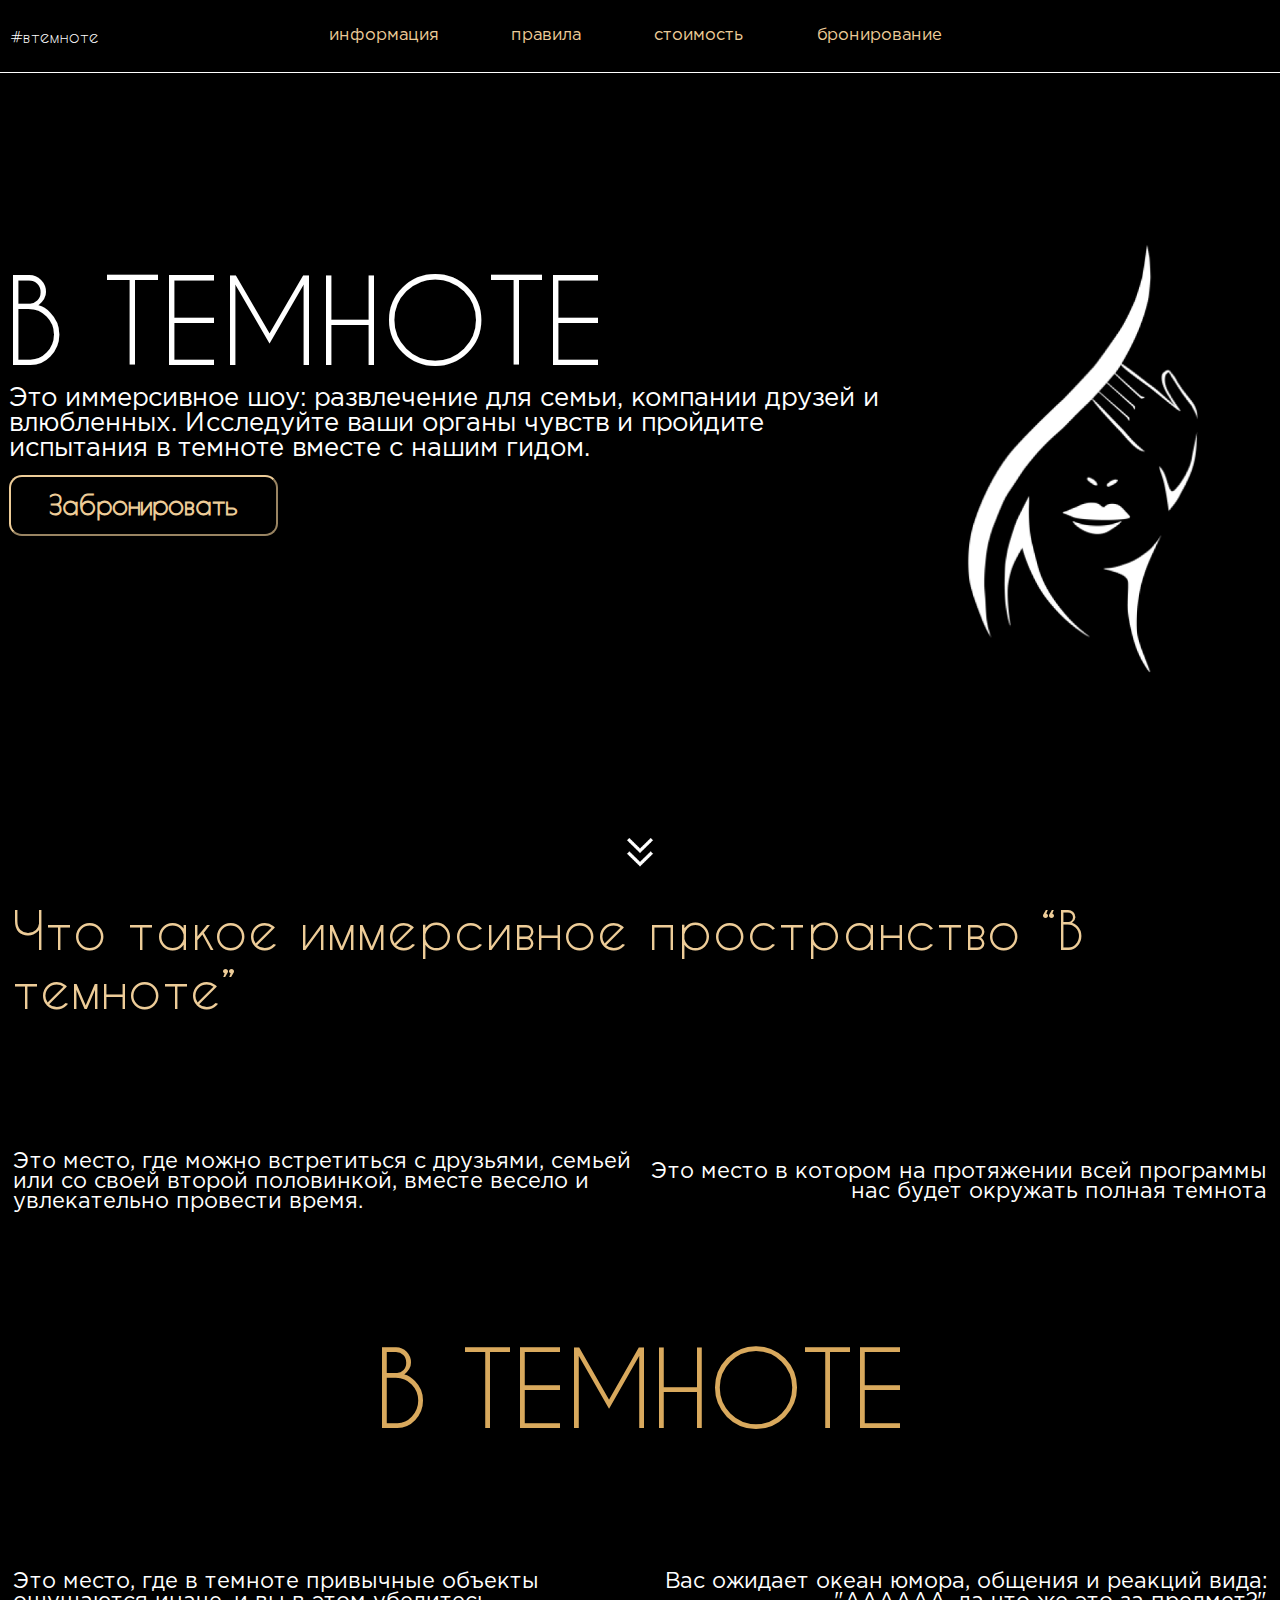
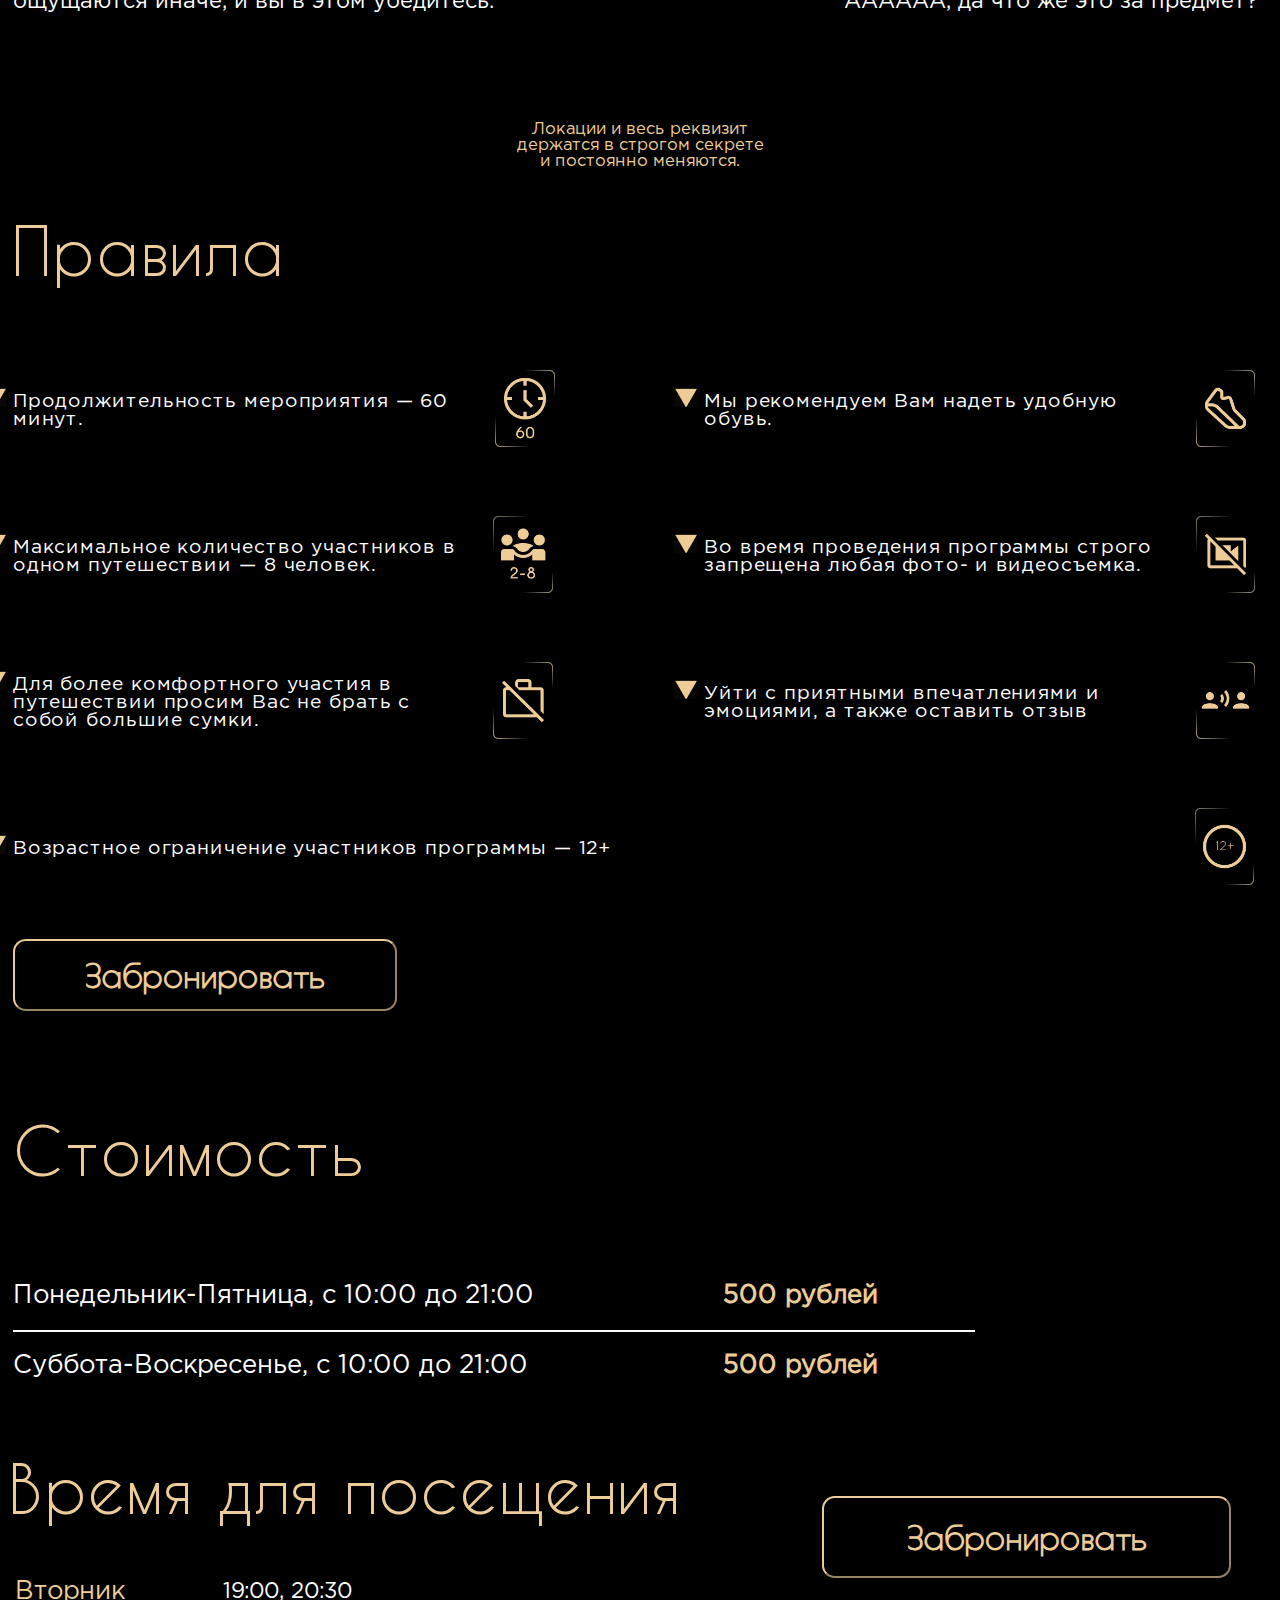
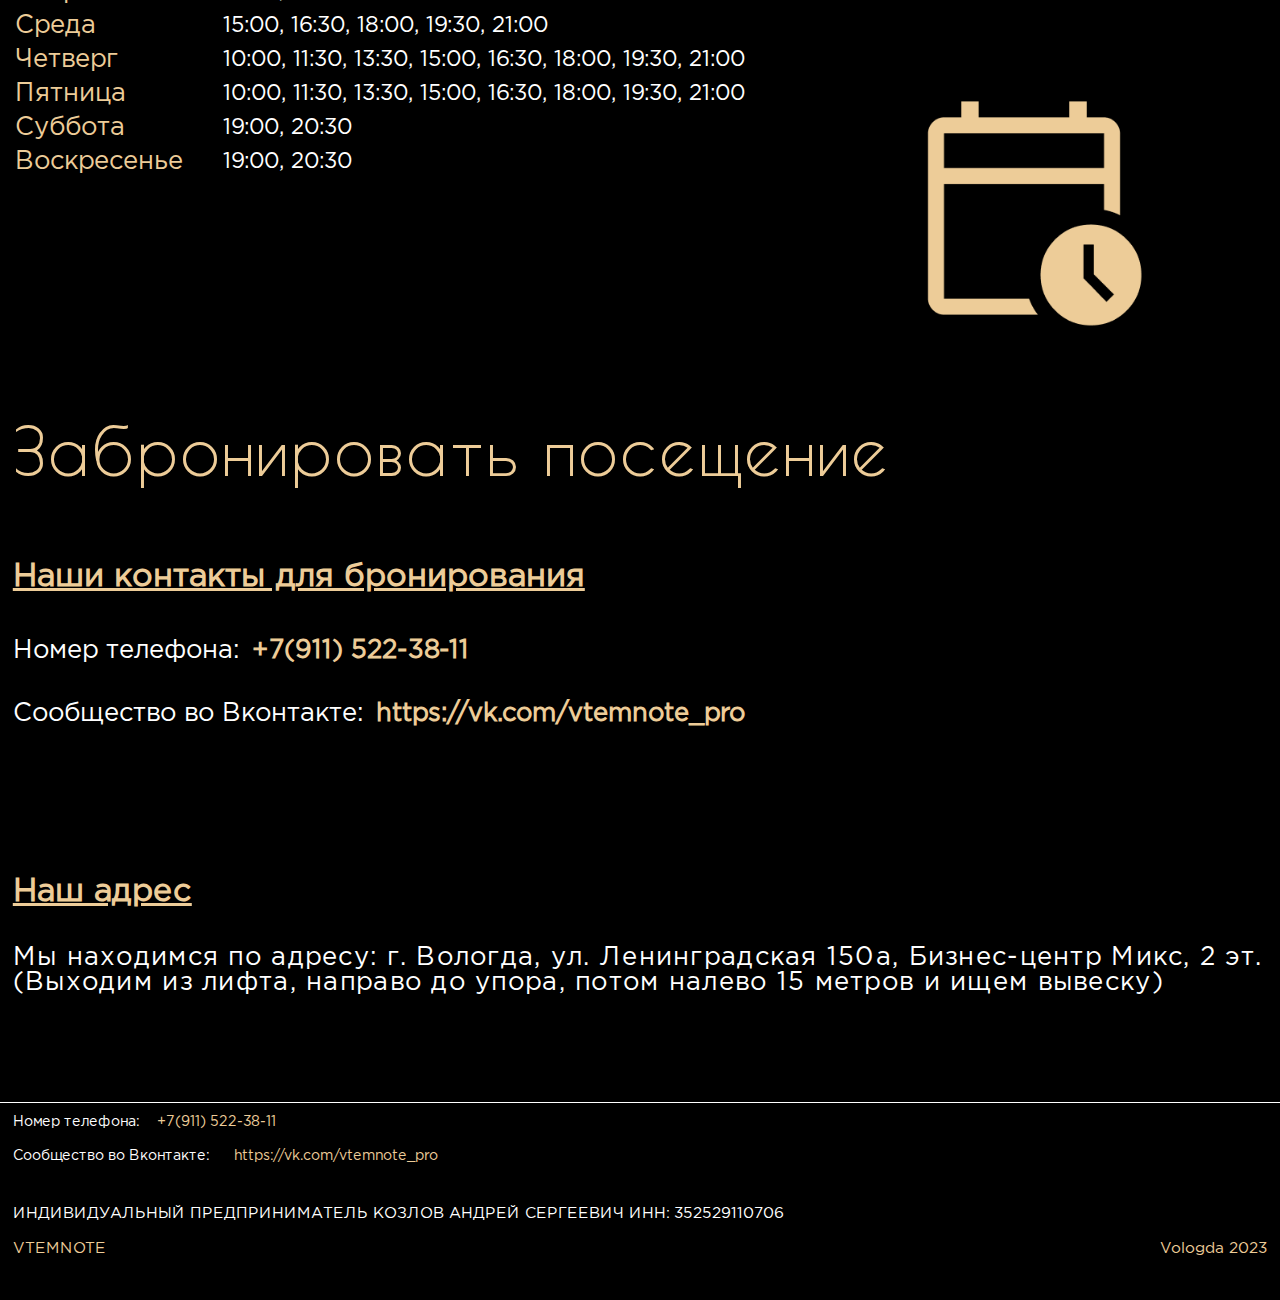
==== index.html @ 8f02c581 "12.12.17:30" ====
<!DOCTYPE html>
<html lang="ru">

<head>
    <meta charset="UTF-8">
    <meta name="viewport" content="width=device-width, initial-scale=1">
    <meta name="theme-color">
    <link rel="stylesheet" href="static/styles/style.css">
    <link rel="stylesheet" href="static/styles/adaptive.css">
    <link rel="icon" href="/baba.png" type="image/png">
    <title>Испытать свои органы чувств, иммерсивное шоу | VTEMNOTE</title>
    <meta name="description" content="Это иммерсивное шоу, развлечение для семьи, компании друзей и влюбленных. Исследуйте ваши органы чувств и пройдите испытания в темноте вместе с нашим гидом.">
    <meta name="copyright" lang="ru" content="ИП КОЗЛОВ АНДРЕЙ СЕРГЕЕВИЧ" />
</head>
<body>
    <div class="main-container">
        <div class="menu">
            <div class="menu-1">
                <li class="main-list-1">#втемноте</li>
            </div>
            <div class="menu-2">
                <ul class="menu-ul">
                    <li class="main-list" id="infom">информация</li>
                    <li class="main-list" id="rulem">правила</li>
                    <li class="main-list" id="pricem">стоимость</li>
                    <li class="main-list" id="bronm">бронирование</li>
                </ul>
            </div>
        </div>
        <div class="block">
            <div class="left">
                
                <h1>В ТЕМНОТЕ</h1>
                <p>Это иммерсивное шоу: развлечение для семьи, компании друзей и влюбленных. Исследуйте ваши органы чувств и пройдите испытания в темноте вместе с нашим гидом.</p>
                <button class="to-book" id="buy">Забронировать</button>
            </div>
            <div class="right">
                <img src="static/images/baba.png" alt="баба в темноте" class="baba">
            </div>
        </div>
        <div class="foot" id="main-action">
            <img src="static/images/strelka.png" alt="">
        </div>
    </div>

     <div class="main-container" id="info">
        <div class="up">
            <h2>Что такое иммерсивное пространство “В темноте”</h2>
        </div>
        <div class="scheme">
            <div class="left-2">
                <div class="left">
                    <p>Это место, где можно встретиться с друзьями, семьей или со своей второй половинкой, вместе весело и увлекательно провести время.</p>
                </div>
                <div class="right">
                    <p>Это место в котором на протяжении всей программы нас будет окружать полная темнота </p>
                </div>
            </div>
            <div class="center">
                <h3>В ТЕМНОТЕ</h3>
            </div>
            <div class="right-2">
                <div class="left">
                    <p>Это место, где в темноте привычные объекты ощущаются иначе, и вы в этом убедитесь. </p>
                </div>
                <div class="right">
                    <p>Вас ожидает океан юмора, общения и реакций вида: "АААААА, да что же это за предмет?"</p>
                </div>
            </div>
        </div>
        <div class="down">
            <p>Локации и весь реквизит держатся в строгом секрете и постоянно меняются.</p>
        </div>
    </div>
    
    <div class="main-container">
        <div class="up-2">
            <h2 class="h2-3" id="rules1">Правила</h2>
        </div>
        <div class="rules">
            <div class="rule-1-2">
                <div class="rule-1">
                    <div class="left">
                        <li>Продолжительность мероприятия — 60 минут.</li>
                    </div>
                    <div class="right">
                        <img src="static/images/Group 42.png" alt="">
                    </div>
                </div>
                <div class="empty-2">

                </div>
                <div class="rule-2">
                    <div class="left">
                        <li>Мы рекомендуем Вам надеть удобную обувь.</li>
                    </div>
                    <div class="right">
                        <img src="static/images/Group 34.png" alt="">
                    </div>
                </div>
            </div>
            <div class="rule-3-4">
                <div class="rule-3">
                    <div class="left">
                        <li>Максимальное количество участников в одном путешествии — 8 человек.</li>
                    </div>
                    <div class="right">
                        <img src="static/images/Group 30.png" alt="">
                    </div>
                </div>
                <div class="empty-2">
                    
                </div>
                <div class="rule-4">
                    <div class="left">
                        <li>Во время проведения программы строго запрещена любая фото- и видеосъемка.</li>
                    </div>
                    <div class="right">
                        <img src="static/images/Group 33.png" alt="">
                    </div>
                </div>
            </div>
            <div class="rule-5-6">
                <div class="rule-5">
                    <div class="left">
                        <li>Для более комфортного участия в путешествии просим Вас не брать с собой большие сумки.</li>
                    </div>
                    <div class="right">
                        <img src="static/images/Group 32.png" alt="">
                    </div>
                </div>
                <div class="empty-2">
                    
                </div>
                <div class="rule-6">
                    <div class="left">
                        <li>Уйти с приятными впечатлениями и эмоциями, а также оставить отзыв </li>
                    </div>
                    <div class="right">
                        <img src="static/images/Group 40.png" alt="">
                    </div>
                </div>
            </div>
            <div class="rule-7-0">
                <div class="rule-7">
                    <div class="left">
                        <li>Возрастное ограничение участников программы — 12+</li>
                    </div>
                    <div class="right">
                        <img src="static/images/Group 41.png" alt="">
                    </div>
                </div>
            </div>
        </div>
        <button class="to-book-2" id="book">Забронировать</button>
    </div>

    <div class="main-container">
        <div class="up-2">
            <h2 class="h2-4" id="pricemm">Стоимость</h2>
        </div>
        <div class="empty">

        </div>
        <div class="price" id="pricee">
            <div class="up-block">
                <div class="left">
                    <p>Понедельник-Пятница, с 10:00 до 21:00</p>
                </div>
                <div class="right">
                    <p class="price-price">500 рублей</p>
                </div>
            </div>
            <hr class="hr">
            <div class="down-block">
                <div class="left">
                    <p>Суббота-Воскресенье, с 10:00 до 21:00</p>
                </div>
                <div class="right">
                    <p class="price-price">500 рублей</p>
                </div>
            </div>
        </div>
        <div class="empty">

        </div>
        <div class="empty">

        </div>
        <div class="time">
            <div class="left">
                <div class="up-3">
                    <h2 class="h2-5" id="bronmm">Время для посещения</h2>
                </div>
                <div class="time-tablee">
                    <table class="time-table">
                     <tr>
                         <td class="top"><h2>Вторник</h2></td>
                         <td><p>19:00, 20:30</p></td>
                     </tr>
                     <tr>
                         <td class="top"><h2>Среда</h2> </td>
                         <td><p>15:00, 16:30, 18:00, 19:30, 21:00</p></td>
                     </tr>
                     <tr>
                         <td class="top"><h2>Четверг</h2> </td>
                         <td><p>10:00, 11:30, 13:30, 15:00, 16:30, 18:00, 19:30, 21:00</p></td>
                     </tr>
                     <tr>
                         <td class="top"> <h2>Пятница</h2> </td>
                         <td><p>10:00, 11:30, 13:30, 15:00, 16:30, 18:00, 19:30, 21:00</p></td>
                     </tr>
                     <tr>
                         <td class="top"><h2>Суббота</h2> </td>
                         <td><p>19:00, 20:30</p></td>
                     </tr>
                     <tr>
                         <td class="top"><h2>Воскресенье</h2> </td>
                         <td><p>19:00, 20:30</p></td>
                     </tr>
                    </table>
                </div>
            </div>
            <div class="right">
                <div class="knopka">
                    <button class="to-book-3">Забронировать</button>
                </div>
                <div class="image">
                    <img src="static/images/calendar.png" alt="">
                </div>
            </div>
            
        </div>

    </div>

    <div class="main-container" id="bought">
        <div class="up-2">
            <h2 class="h2-4">Забронировать посещение</h2>
        </div>
        <div class="empty">

        </div>
        <div class="kontakti">
            <div class="up-up">
                <h3>Наши контакты для бронирования</h3>
            </div>
            <div class="down-down">
                <div class="up-k">
                    <div class="left">
                        <li>Номер телефона:</li> 
                    </div>
                    <div class="right">
                        <p>
                            +7(911) 522-38-11
                        </p>
                    </div>
                </div>
                <div class="down-k">
                    <div class="left">
                        <li>Сообщество во Вконтакте:</li> 
                    </div>
                    <div class="right">
                        <p><a href="https://vk.com/vtemnote_pro" target="_blank">https://vk.com/vtemnote_pro</a></p>
                    </div>
                </div>
            </div>
        </div>
        <div class="adress">
            <div class="up-up-2">
                <h3>Наш адрес</h3>
            </div>
            <div class="down-down-2">
                <p>Мы находимся по адресу: г. Вологда, ул. Ленинградская 150а, Бизнес-центр Микс, 2 эт. (Выходим из лифта, направо до упора, потом налево 15 метров и ищем вывеску)</p>
            </div>
            
        </div>


        <div class="footer">
            <div class="kon">
                <div class="up-f">
                    <div class="left">
                        <p>Номер телефона: </p>
                    </div>
                    <div class="right">
                        <p>+7(911) 522-38-11</p>
                    </div>
                   
                </div>
                <div class="down-f">
                    <div class="left">
                        <p>Сообщество во Вконтакте:</p>
                    </div>
                    <div class="right">
                        <p><a href="https://vk.com/vtemnote_pro" target="_blank">https://vk.com/vtemnote_pro</a></p>
                    </div>
            </div>
            <div class="org">
                <p>ИНДИВИДУАЛЬНЫЙ ПРЕДПРИНИМАТЕЛЬ КОЗЛОВ АНДРЕЙ СЕРГЕЕВИЧ ИНН: 352529110706</p>
            </div>
            <div class="pol">
                <div class="left">
                    <h4>VTEMNOTE</h4>
                </div>
                <div class="right">
                    <h4>Vologda 2023</h4>
                </div>
            </div>
        </div>

    </div>
    <script src="static/script/script.js"></script>
</body>
</html>
---- static/styles/style.css ----
@font-face {
    font-family: 'Gotham Pro';
    src: url('../font/gothampro.ttf');
}

@font-face {
    font-family: 'Caviar Dreams';
    src: url('../font/CaviarDreams.ttf');
}

* {
    padding: 0;
    margin: 0;
}

/* Скролл Бар */
body::-webkit-scrollbar {
    width: 10px;               /* ширина scrollbar */
  }
  body::-webkit-scrollbar-track {
    background: rgb(0, 0, 0);        /* цвет дорожки */
  }
  body::-webkit-scrollbar-thumb {
    background-color: #D9A95D;    /* цвет плашки */
    border-radius: 20px;       /* закругления плашки */
    border: 3px solid #D9A95D;  /* padding вокруг плашки */
  }



/* Блок 1 */
.main-container {
    width: 100%;
    height: 100vh;
    background-color: black;
    color:white;
    
}

.menu {
    display: flex;
    align-items: center;
    justify-content: center;
    width: 100%;
    height: 8%;
    background-color: black;
    color: white;
    border-bottom: 0.1vh solid white;
}

.menu-1 {
    width: 5%;
    display: flex;
}

.menu-2 {
    width: 95%;
}

.menu-ul {
    list-style-type: none;
    display: flex;
    justify-content: center;
}

.main-list {
    color: #EDCC98;
    padding-right: 6%;
    font-size: 1.3vw;
    font-family: 'Gotham Pro';
}

.main-list:hover {
    transition: 1.5s;
    font-size: 1.6vw;
    cursor: pointer;
}

.main-list:not(:hover) {
    transition: 1.5s;
    font-size: 1.3vw;
    cursor: pointer;
}

.main-list-1 {
    font-size: 1.3vw;
    font-family: 'Caviar Dreams';
    list-style-type: none;   
    padding-left: 15%;
}

.block {
    width: 100%;
    height: 85%;
    display: flex;
}

.block .left {
    width: 70%;
    height: 100%;
}

.block .right {
    width: 30%;
    height: 100%;
    display: flex;
    align-items: center;
    justify-content: center;
}

.block .right img {
    height: 35vw;
}

.block .left h1 {
    font-family: 'Caviar Dreams';
    font-weight: 100;
    font-size: 9vw;
    padding-left: 0.4vw; 
    padding-top: 20%; 
}

.block p {
    font-family: 'Gotham Pro';
    font-weight: 100;
    font-size: 2vw;
    padding-left: 1%;
}

.foot {
    height: 3%;
    width: 100%;
    display: flex;
    justify-content: center;
    align-items: center;

}

.foot img {
    height: 4vw;
}

.to-book {
    width: 30%;
    height: 8%;
    margin-left: 1%;
    margin-top: 1.5%;
    border-color: #EDCC98;
    background-color: black;
    color: #EDCC98;
    font-weight: 600;
    font-size:2vw;
    font-family: 'Caviar Dreams';
    border-radius: 1vw;
   
}



/* Блок 2 */
.main-container .up {
    width: 100%;
    height: 20%;
}

.main-container .up h2 {

    font-family: 'Caviar Dreams';
    font-weight: 100;
    color: #EDCC98;
    font-size: 4vw;
    padding-left: 1%;
    padding-right: 1%;
    letter-spacing: 2px;
}

.main-container .down {
    font-family: 'Gotham Pro';
    width: 100%;
    height: 10%;
    display: flex;
    align-items: center;
    justify-content: center;
}

.scheme {
    display: block;
    width: 100%;
    height: 69%;
}

.left-2, .right-2 {
    font-family: 'Gotham Pro';
    font-size: 1.7vw;
}

.main-container .down p {
    padding-left: 40%;
    padding-right: 40%;
    color: #EDCC98;
    text-align: center;
    font-size: 1.3vw;
}

.main-container .left-2 {
    width: 100%;
    height: 33%;
    display: flex;
}

.left-2 .left {
    width: 50%;
    height: 100%;
    text-align: left;
    display: flex;
    align-items: center;
    padding-left: 1vw;
}

.left-2 .right {
    width: 50%;
    height: 100%;
    text-align: right;
    display: flex;
    align-items: center;
    padding-right: 1vw;
}

.main-container .center {
    width: 100%;
    height: 33%;
    display: flex;
    justify-content: center;
    align-items: center;
}

.center h3 {
    color: #D9A95D;
    font-size: 8vw;
    font-family: 'Caviar Dreams';
    font-weight: 100;
}

.main-container .right-2 {
    width: 100%;
    height: 33%;
    display: flex
}

.right-2 .left {
    width: 50%;
    height: 100%;
    text-align: left;
    display: flex;
    align-items: center;
    padding-left: 1vw;
}

.right-2 .right {
    width: 50%;
    height: 100%;
    text-align: right;
    display: flex;
    align-items: center;
    padding-right: 1vw;
}



/* 3 блок */
.main-container .h2-3 {
    color: #EDCC98;
    font-size: 5vw;
    font-family: 'Caviar Dreams';
    font-weight: 100;
    padding-left: 1%;
    padding-right: 1%;
    padding-top: 1%;
    letter-spacing: 2px;
}

.up-2 {
    width: 100%;
    height: 15%;
}

.rules {
    width: 100%;
    height: 65%;
    font-size: 1.5vw;
    letter-spacing: 0.07vw;
    font-family: 'Gotham Pro';
    list-style-image:url('../images/list.png');
}

.rule-1-2 {
    width: 100%;
    height: 25%;
    display: flex;
}

.rule-1 {
    width: 45%;
    height: 100%;
    display: flex;
}

.rule-2 {
    width: 45%;
    height: 100%;
    display: flex;
}

.rule-3-4 {
    width: 100%;
    height: 25%;
    display: flex;
}

.rule-3 {
    width: 45%;
    height: 100%;
    display: flex;
}

.rule-4 {
    width: 45%;
    height: 100%;
    display: flex;
    
}

.rule-5-6 {
    width: 100%;
    height: 25%;
    display: flex;
}

.rule-5 {
    width: 45%;
    height: 100%;
    display: flex;
}

.rule-6 {
    width:45%;
    height: 100%;
    display: flex;
}
.rule-7-0{
    width: 100%;
    height: 25%;
    display: flex;
}


.empty-2 {
    width: 10%;
    height: 20%;
}

.rule-7 {
    width: 100%;
    height: 100%;
    display: flex;
}

.rule-1 .left {
    display: flex;
    align-items: center;
    padding-left: 1vw;
    width: 85%;
    padding-right: 2vw;   
}
.rule-1 .right {
    width: 15%;
    display: flex;
    align-items: center;
}

.rule-2 .left {
    width: 85%;
    display: flex;
    align-items: center;
    padding-right: 1vw;
   
}
.rule-2 .right {
    width: 15%;
    display: flex;
    align-items: center;
}

.rule-3 .left {
    padding-left: 1vw;
    width: 85%;
    display: flex;
    align-items: center;
    padding-right: 1vw;   
}
.rule-3 .right {
    width: 15%;
    display: flex;
    align-items: center;
}

.rule-4 .left {
    width: 85%;
    display: flex;
    align-items: center;
    padding-right: 1vw;
}
.rule-4 .right {
    width: 15%;
    display: flex;
    align-items: center;
}

.rule-5 .left {
    padding-left: 1vw;
    width: 85%;
    display: flex;
    align-items: center;
    padding-right: 1vw;
   
}
.rule-5 .right {
    width: 15%;
    display: flex;
    align-items: center;
}

.rule-6 .left {
    width: 85%;
    display: flex;
    align-items: center;
    padding-right: 1vw;
   
}
.rule-6 .right {
    width: 15%;
    display: flex;
    align-items: center;
}

.rule-7 .left {
    padding-left: 1vw; 
    width: 93.3%;
    display: flex;
    align-items: center;
}

.rule-7 .right {
    width: 6.7%;
    display: flex;
    align-items: center;
}

.rules img {
    height: 6vw;
}

.to-book-2 {
    width: 30%;
    height: 8%;
    margin-left: 1%;
    margin-top: 1.5%;
    border-color: #EDCC98;
    background-color: black;
    color: #EDCC98;
    font-weight: 600;
    font-size:2.5vw;
    font-family: 'Caviar Dreams';
    border-radius: 1vw;
}

.to-book-2:hover {
    text-shadow:
    0 0 42px #D9A95D,
    0 0 82px #D9A95D;
    width: 40%;
    height: 9%;
    /* box-shadow: 0.6vw 0.2vw 0.5vw #f8c36f; */
    transition: 1.5s;
    font-size: 3vw;
    letter-spacing: 0.2vw;
    
}

.to-book-2:not(:hover) {
    width: 30%;
    height: 8%;
    transition: 1.5s;
    font-size: 2.5vw;
}

.to-book:hover {
    transition: 1.5s;
    width: 40%;
    height: 10%;
    letter-spacing: 0.2vw;
    font-size:2.5vw;
    border-radius: 1.5vw;
    text-shadow:
    0 0 42px #D9A95D,
    0 0 82px #D9A95D;
}

.to-book:not(:hover) {
    transition: 1.5s;
    font-size:2vw;
    border-radius: 1vw;
    width: 30%;
    height: 8%;
}


/* 4 блок */
.h2-4 {
    color: #EDCC98;
    font-size: 5vw;
    font-family: 'Caviar Dreams';
    font-weight: 100;
    padding-left: 1%;
    padding-right: 1%;
    padding-top: 1%;
    letter-spacing: 2px;
}

.price {
    width: 75%;
    height: 15%;
}

.up-block {
    width: 100%;
    height: 50%;
    display: flex;
    /* justify-content: center;
    align-items: center; */
}

.up-block .left {
    display: flex;
    align-items: center;
    font-size: 2vw;
    padding-left: 1vw;
    width: 75%;
    font-family: 'Gotham Pro';

}

.up-block .right {
    display: flex;
    align-items: center;
    font-size: 2vw;
    width: 25%;
    font-family: 'Gotham Pro';

}

.down-block {
    width: 100%;
    height: 50%;
    display: flex;
}

.down-block .left {
    display: flex;
    align-items: center;
    font-size: 2vw;
    padding-left: 1vw;
    width: 75%;
    font-family: 'Gotham Pro';
    height: 100%;
}

.down-block .right {
    display: flex;
    align-items: center;
    height: 100%;
    font-size: 2vw;
    width: 25%;
    font-family: 'Gotham Pro';

}

.empty {
    width: 100%;
    height: 3%;
}

.price-price {
    color: #EDCC98;
    font-weight: 600;
}

.hr {
    margin-left: 1vw;
    border: white solid 1px;
    width: 75vw;
}

.time {
    width: 100%;
    height: 61%;
    display: flex;
}

.time-tablee {
    padding-top: 1vw;
    width: 100%;
    height: 80%;
} 

.up-3 {
    width: 100%;
    height: 20%;
}


.to-book-3 {
    width: 80%;
    height: 50%;
    margin-left: 1%;
    margin-top: 1.5%;
    border-color: #EDCC98;
    background-color: black;
    color: #EDCC98;
    font-weight: 600;
    font-size:2.5vw;
    font-family: 'Caviar Dreams';
    border-radius: 1vw;
}

.to-book-3:hover {
    text-shadow:
    0 0 42px #D9A95D,
    0 0 82px #D9A95D;
    width: 90%;
    height: 70%;
    /* box-shadow: 0.6vw 0.2vw 0.5vw #f8c36f; */
    transition: 1s;
    font-size: 3vw;
    letter-spacing: 0.2vw;
}

.to-book-3:not(:hover) {
    width: 80%;
    height: 50%;
    transition: 1.5s;
    font-size: 2.5vw;
}

.time .right {
    width: 40%;
    height: 100%;
}

.time .left {
    width: 60%;
    height: 100%;
}

.image {
    width: 100%;
    height: 70%;
    display: flex;
    align-items: center;
    justify-content: center;
    position: relative;
    bottom: 0;
}

.image img {
    height: 20vw;
}

.knopka {
    width: 100%;
    height: 30%;
    display: flex;
    align-items: center;
    justify-content: center;
}

.h2-5 {
    color: #EDCC98;
    font-size: 5vw;
    font-family: 'Caviar Dreams';
    font-weight: 100;
    padding-left: 1%;
    letter-spacing: 2px;
}

.top {
    padding-left: 1vw;
    padding-right: 3vw;
}

.time-tablee h2 {
    font-family: 'Gotham Pro';
    font-weight: 100;
    color: #EDCC98;
    font-size: 2vw;
}

.time-tablee p {
    font-family: 'Gotham Pro';
    font-size: 1.7vw;

}

.time-tablee {
    line-height: 2.5vw;
}

/* 5 блок */
.kontakti {
    width: 100%;
    height: 35%;
}

.kontakti h3 {
    color: #EDCC98;
    text-decoration: underline;
    font-family: 'Gotham Pro';
    font-weight: 600;
    font-size: 2.5vw;
    padding-left: 1vw;
}

.adress {
    width: 100%;
    height: 25%;
    border-bottom: white solid 1px;
}

.adress h3 {
    color: #EDCC98;
    text-decoration: underline;
    font-family: 'Gotham Pro';
    font-weight: 600;
    font-size: 2.5vw;
    padding-left: 1vw;

}

.up-up-2 {
    width: 100%;
    height: 30%;
}

.down-down-2 {
    width: 100%;
    height: 40%;

}

.down-down-2 p {
    font-family: 'Gotham Pro';
    font-size: 2vw;
    padding-left: 1vw;
    letter-spacing: 0.1vw;
    padding-right: 1vw;
}

.up-up {
    width: 100%;
    height: 20%;
}

.down-down {
    padding-top: 1vw;
    width: 100%;
    height: 80%;
    list-style-image: url('../images/list.png');
}

.up-k {
    width: 100%;
    height: 25%;
    display: flex;
}

.up-k li {
    padding-left: 1vw;
    font-family: 'Gotham Pro';
    font-size: 2vw;
}

.up-k p {
    padding-left: 1vw;
    font-family: 'Gotham Pro';
    font-size: 2vw;
    color: #EDCC98;
    font-weight: 600;
}

.down-k li {
    font-family: 'Gotham Pro';
    font-size: 2vw;
    padding-left: 1vw;
}

.down-k p {
    padding-left: 1vw;
    font-family: 'Gotham Pro';
    font-size: 2vw;
    color: #EDCC98;
    font-weight: 600;
}

.down-k .right a {
    color: #EDCC98;
    text-decoration: none;
}

.down-k {
    width: 100%;
    height: 30%;
    display: flex;
}

.footer {
    width: 100%;
    height: 21%;
}

.kon {
    width: 100%;
    height: 60%;
}

.up-f {
    width: 75%;
    height: 30%;
    display: flex;
}

.down-f {
    width: 75%;
    height: 50%;
    display: flex;
}

.up-f {
    padding-top: 1vw;
    font-family: 'Gotham Pro';
    font-size: 1.1vw;
}

.down-f {
    font-family: 'Gotham Pro';
    font-size: 1.1vw;
}

.up-f .left {
    width: 15%;
    height: 100%;
    padding-left: 1vw;
}
.up-f .right {
    width: 25%;
    height: 100%;
    color: #EDCC98;
}

.down-f .left {
    width: 23%;
    height: 100%;
    padding-left: 1vw;
}
.down-f .right {
    width: 25%;
    height: 100%;
}

.down-f .right a {
    color: #EDCC98;
    text-decoration: none;

}

.org {
    width: 100%;
    height: 20%;
}

.org p {
    padding-left: 1vw;
    font-family: 'Gotham Pro';
    font-weight: 500;
    font-size: 1.2vw;
}

.pol {
    padding-top: 1vw;
    width: 100%;
    height: 20%;
    display: flex;
}

.pol .left {
    width: 50%;
    height: 100%;
    display: flex;
    justify-content: left;
    padding-left: 1vw;
}

.pol .right {
    display: flex;
    width: 50%;
    height: 100%;
    justify-content: right;
    padding-right: 1vw;
}

.pol .right h4 {
    color: #EDCC98;
    font-family: 'Gotham Pro';
    font-size: 1.2vw;
    font-weight: 500;
}

.pol .left h4 {
    color: #EDCC98;
    font-family: 'Gotham Pro';
    font-size: 1.2vw;
    font-weight: 500;
}
---- static/styles/adaptive.css ----
/* =======================DESKTOP=============================== */
@import url("style.css");
/* Large Devices, Wide Screens */
/* @media only screen and (max-width:1200px){
        
} */

/* Medium Devices, Desktops */

@media only screen and (max-width:992px){
     .block .left {
        padding-top: 10vw;
        width: 70%;
        height: 100%;
        padding-left: 1vw;
    }

    .main-list-1{
        padding-left: 1vw;
        font-size: 2vw;
    }

    .block .left h1 {
        font-size: 10vw;
    }

    .block p {
        font-size: 2.2vw;
    }

    .to-book:not(:hover) {
        width: 50%;
        height: 10%;
        font-size: 2.5vw;
    }

    .to-book:hover {
        width: 60%;
        height: 12%;
        font-size: 2.6vw;
    }

    .main-list:not(:hover) {
        font-size: 2vw;
    }

    .empty-2 {
        width: 10%;
        height: 20%;
    }

    .main-list:hover {
        font-size: 2.5vw;
    }

    .block .right {
        justify-content:center;
        align-items: center;
    }

    .rules img {
        height: 8vw;
    }

    .rules {
        font-size: 2vw;
    }



    .time-tablee {
        padding-top: 3vw;
    }

    .time-tablee p {
        font-size: 2vw;
    }

    .time-tablee h2{
        font-size: 2.3vw;
    }
    .time-tablee {
        line-height: 3vw;
    }

    .time .left {
        width: 70%;
    }

    .time .right {
        width: 30%;
    }

    .kon .up-f {
        font-size: 2vw;
    }

    .kon .up-f .left {
        width: 30%;
    }
    .kon .up-f .right {
        width: 70%;
    }

    .kon .down-f {
        font-size: 2vw;
    }

    .kon .down-f .left {
        width: 40%;
    }
    .kon .down-f .right {
        width: 60%;
    }

    .org p {
        font-size: 1.5vw;
    }

    .pol {
        height: 40%;
    }

    .pol .left h4 {
        font-size: 1.7vw;
    }

    .pol .right h4 {
        font-size: 1.7vw;
    }

    .rule-7 .right{
        display: flex;
        align-items: center;
    }

    .left-2,.right-2 {
        font-size: 2.3vw;
    }

    .main-container .down p {
        padding-left: 30%;
        padding-right: 30%;
        font-size: 2.5vw;
    }

    .main-container .up h2 {
        padding-left: 2vw;
        font-size: 4.6vw;
    }

    .scheme .left-2 .left {
        padding-left: 2vw;
    }

    .scheme .left-2 .right {
        padding-right: 2vw;
    }

    .scheme .right-2 .left {
        padding-left: 2vw;
    }

    .scheme .right-2 .right {
        padding-right: 2vw;
    }

    .scheme .center h3 {
        font-size: 13vw;
    }

    .down-down-2 p{
        font-size: 2.5vw;
        padding-right: 2vw;
    }

}




/* Small Devices, Desktops */
@media only screen and (max-width:768px){
    .baba img {
        height: 40vw;
        align-items: center;
        justify-content: center;
    }

    .rules {
        font-size: 2.5vw;
    }

    .rules img {
        height: 10vw;
    }

    .empty-2 {
        width: 6%;
    }

    .menu-1 {
        width: 20%;
    }

    .menu-2 {
        width: 80%;
    }

    .main-list:hover {
        transition: 1.5s;
        font-size: 3vw;
        cursor: pointer;
    }
    
    .main-list:not(:hover) {
        transition: 1.5s;
        font-size: 2.5vw;
        cursor: pointer;
    }

    .main-list-1 {
        font-size: 2.5vw;
    }

    .block .left h1 {
        padding-top: 15%;
        font-size: 12vw;
    }

    .block .left p {
        font-size: 2.8vw;
    }

    .block .right {
        width: 30%;
        height: 80%;
    }

    .to-book:not(:hover) {
        font-size: 3.3vw;
    }

    .to-book {
        font-size: 3.3vw;
    }

    .to-book:hover {
        font-size: 4vw;
    }

    .up-k  .left li{
        font-size: 3vw;
    }
    .up-k  .right p{
        font-size: 3vw;
    }
    .down-k  .left li{
        font-size: 3vw;
    }
    .down-k  .right p{
        font-size: 3vw;
    }

    .up-2 .h2-4 {
        font-size: 6vw;
    }

    .up-up h3 {
        font-size: 4vw;
    }

    .up-up-2 h3 {
        font-size: 4vw;
    }

    .org p {
        font-size: 1.8vw;
    }

    .pol .left h4 {
        font-size: 2.5vw;
    }

    .pol .right h4 {
        font-size: 2.5vw;
    }

    .time{
        display: block;
    }

    .time .left {
        width: 100%;
        height: 60%;
    }

    .time .right {
        width: 100%;
        height:40%;
    }

    .time-tablee {
        width: 100%;
        height: 70%;
    }

    .time .right {
        display: flex;
    }
    .time .right .image img {
        height: 25vw;
        float: right;
        position: absolute;
        right: 0;
        bottom: 3vw;
    }

    .time .right .image {
        width: 50%;
        height: 100%;
    }
    .time .right .knopka {
        width: 50%;
        height: 100%;
        display: block;
        
        bottom: 0;
    }
 
    .to-book-3 {
        width: 80%;
        height: 30%;
        font-size:3vw;
    }
    
    .to-book-3:hover {
        text-shadow:
        0 0 42px #D9A95D,
        0 0 82px #D9A95D;
        width: 90%;
        height: 40%;
        /* box-shadow: 0.6vw 0.2vw 0.5vw #f8c36f; */
        transition: 1s;
        font-size: 4vw;
        letter-spacing: 0.3vw;
    }
    
    .to-book-3:not(:hover) {
        width: 80%;
        height: 30%;
        transition: 1.5s;
        font-size: 3vw;
    }

    .time-tablee  p{
        padding-right: 1vw;
        line-height: 4vw;
    }
    
    .time-tablee h2 {
        font-size: 3vw;
    }

    .time-tablee p{
        font-size: 3vw;
    }

    .price {
        width: 100%;
        height: 15%;
    }

    .up-block .left {
        width: 70%;
    }

    .up-block .right {
        width: 30%;
    }

    .down-block .left {
        width: 70%;
    }

    .down-block .right {
        width: 30%;
    }

    .up-block .left p{
        font-size: 3vw;
    }

    .up-block .right p{
        font-size: 3vw;
    }

    .down-block .left p{
        font-size: 3vw;
    }

    .down-block .right p{
        font-size: 3vw;
    }

    .hr {
        margin-left: 1vw;
        border: white solid 1px;
        width: 90vw;
    }

    .up-2 {
        height: 7%;
    }

    .up-2 .h2-4 {
        font-size: 6vw;
    }

    .up-3 .h2-5 {
        font-size: 6vw;
    }


    .rule-7 .left {
        width: 88%;
    }

}

/* Extra small, Phones */
@media only screen and (max-width:480px){
        
}


/* Custom */
@media only screen and (max-width:320px){
        
}
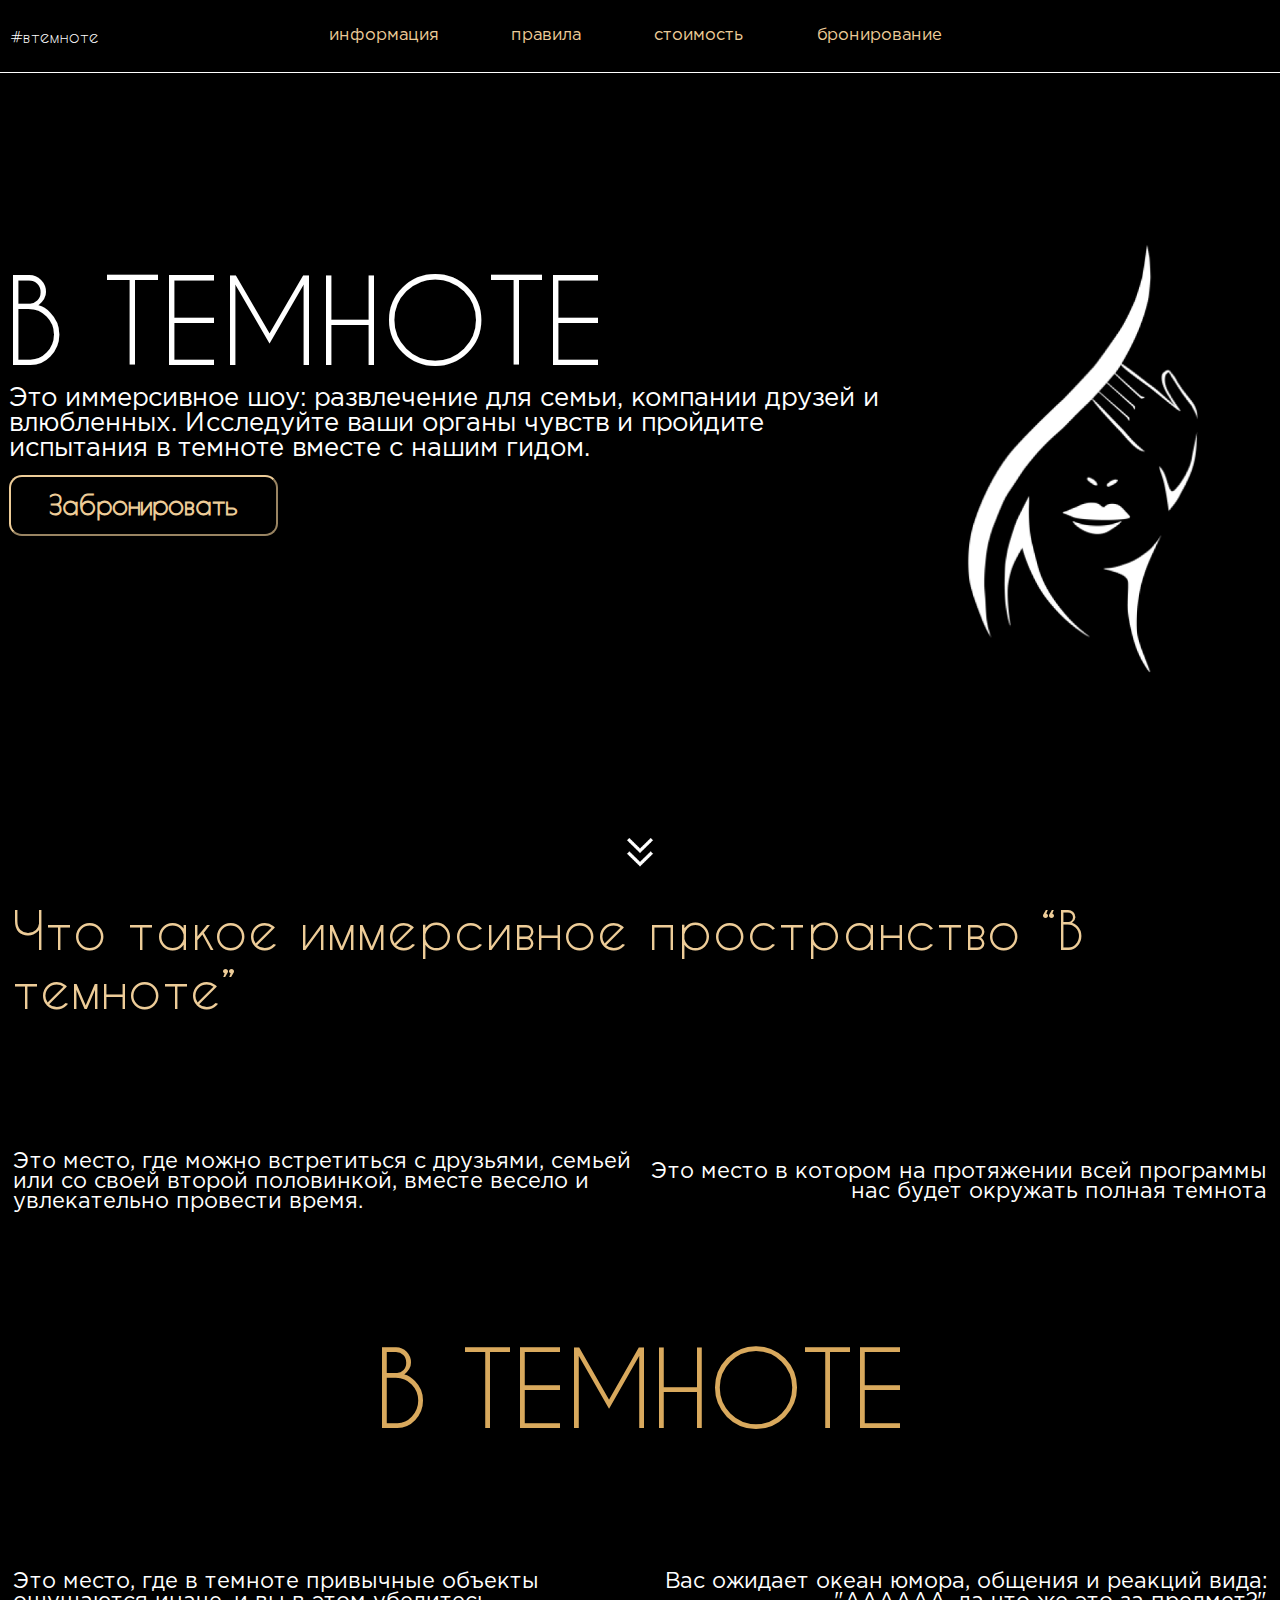
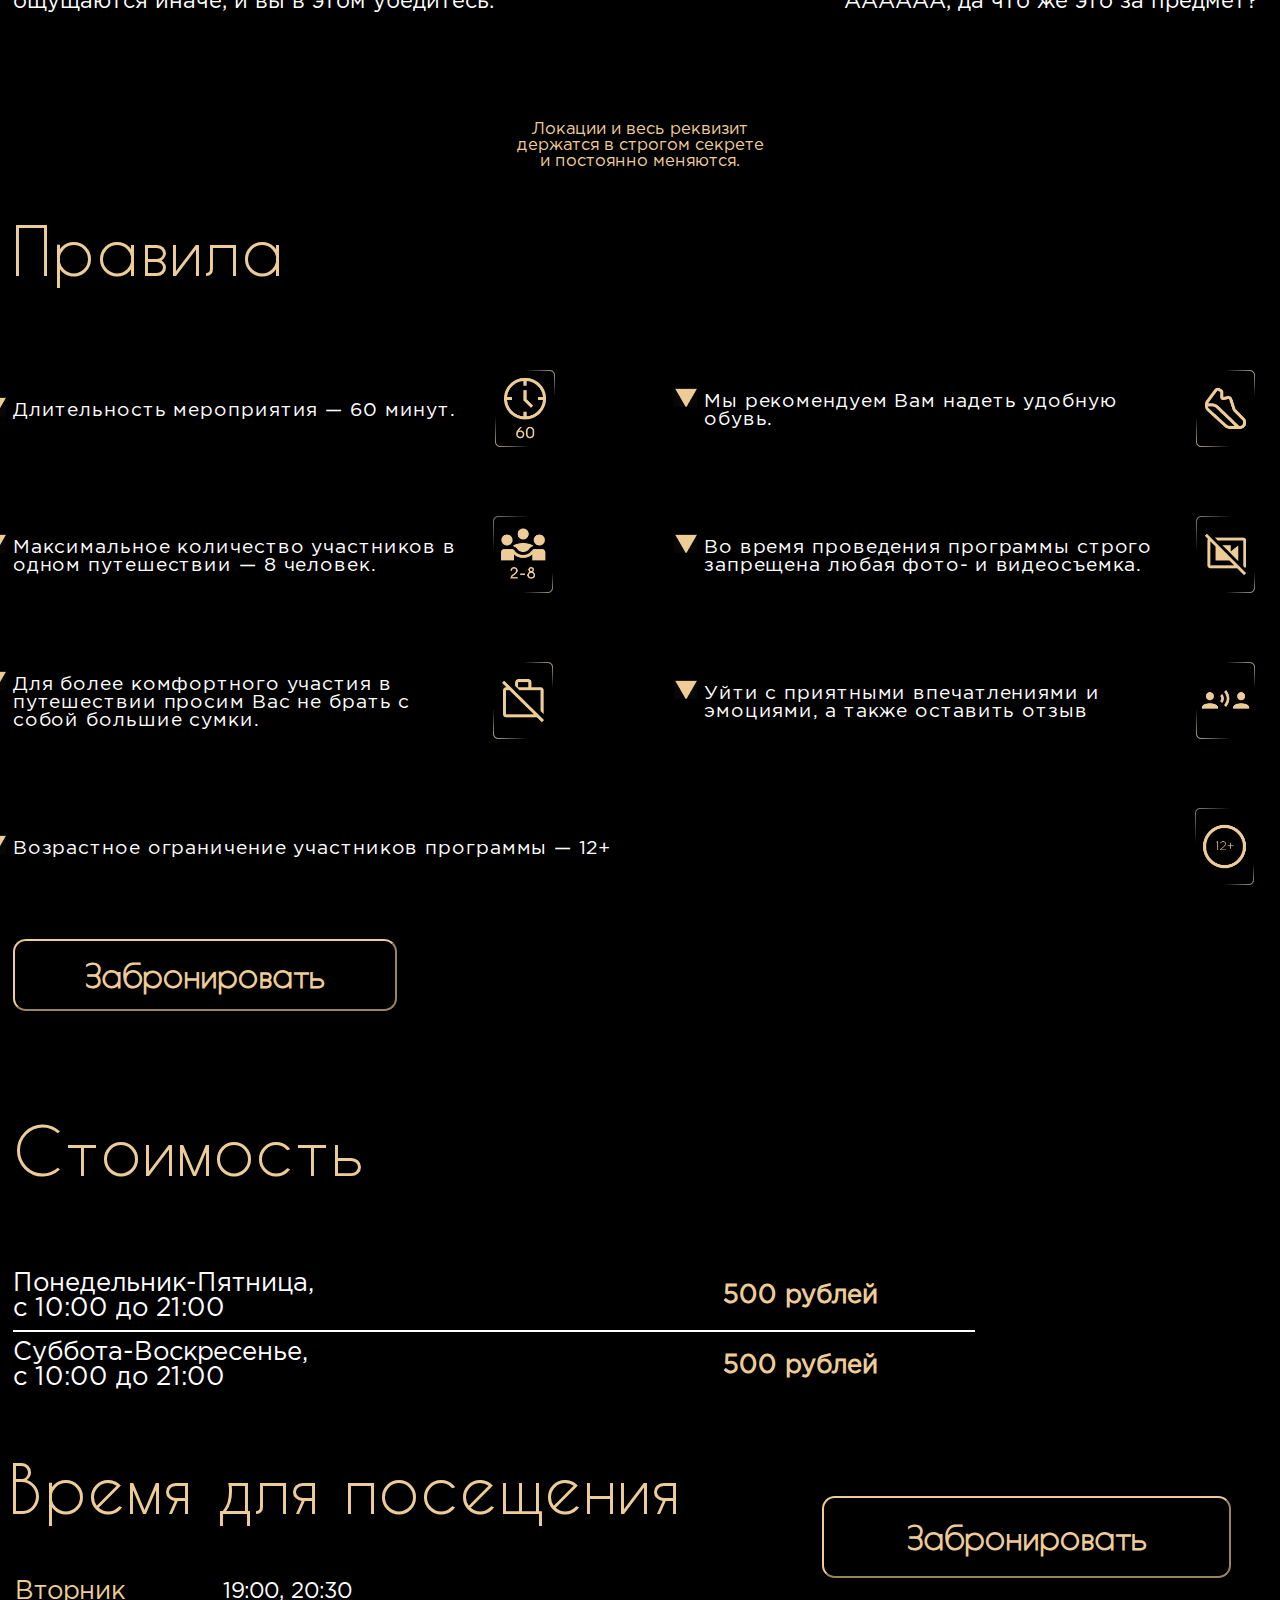
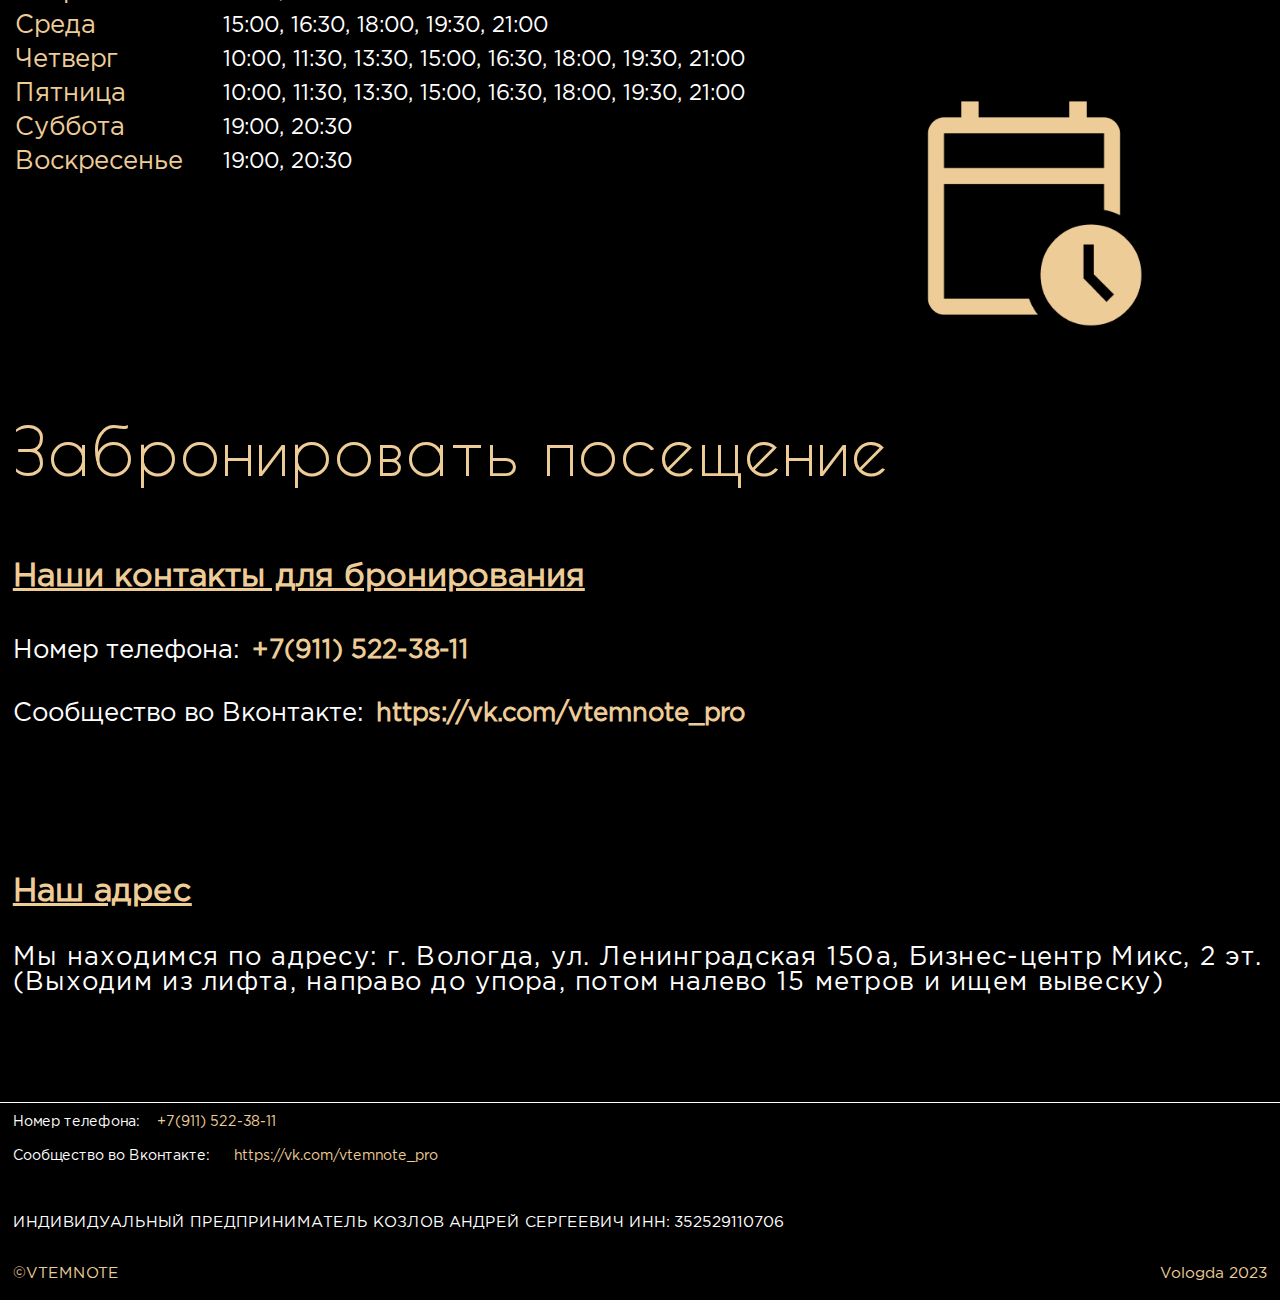
==== commit 02620741: "14.12.11:18" ====
--- a/index.html
+++ b/index.html
@@ -13,7 +13,7 @@
     <meta name="copyright" lang="ru" content="ИП КОЗЛОВ АНДРЕЙ СЕРГЕЕВИЧ" />
 </head>
 <body>
-    <div class="main-container">
+    <div class="main-container-2">
         <div class="menu">
             <div class="menu-1">
                 <li class="main-list-1">#втемноте</li>
@@ -74,14 +74,14 @@
     </div>
     
     <div class="main-container">
-        <div class="up-2">
+        <div class="up-2" id="up-2-2">
             <h2 class="h2-3" id="rules1">Правила</h2>
         </div>
         <div class="rules">
             <div class="rule-1-2">
                 <div class="rule-1">
                     <div class="left">
-                        <li>Продолжительность мероприятия — 60 минут.</li>
+                        <li>Длительность мероприятия — 60 минут.</li>
                     </div>
                     <div class="right">
                         <img src="static/images/Group 42.png" alt="">
@@ -156,7 +156,7 @@
     </div>
 
     <div class="main-container">
-        <div class="up-2">
+        <div class="up-2" id="up-2-2">
             <h2 class="h2-4" id="pricemm">Стоимость</h2>
         </div>
         <div class="empty">
@@ -165,7 +165,7 @@
         <div class="price" id="pricee">
             <div class="up-block">
                 <div class="left">
-                    <p>Понедельник-Пятница, с 10:00 до 21:00</p>
+                    <p>Понедельник-Пятница,<br> с 10:00 до 21:00</p>
                 </div>
                 <div class="right">
                     <p class="price-price">500 рублей</p>
@@ -174,7 +174,7 @@
             <hr class="hr">
             <div class="down-block">
                 <div class="left">
-                    <p>Суббота-Воскресенье, с 10:00 до 21:00</p>
+                    <p>Суббота-Воскресенье, <br>с 10:00 до 21:00</p>
                 </div>
                 <div class="right">
                     <p class="price-price">500 рублей</p>
@@ -275,6 +275,7 @@
             </div>
             
         </div>
+   
 
 
         <div class="footer">
@@ -296,12 +297,13 @@
                         <p><a href="https://vk.com/vtemnote_pro" target="_blank">https://vk.com/vtemnote_pro</a></p>
                     </div>
             </div>
+            </div>
             <div class="org">
                 <p>ИНДИВИДУАЛЬНЫЙ ПРЕДПРИНИМАТЕЛЬ КОЗЛОВ АНДРЕЙ СЕРГЕЕВИЧ ИНН: 352529110706</p>
             </div>
             <div class="pol">
                 <div class="left">
-                    <h4>VTEMNOTE</h4>
+                    <h4><span>&copy;</span>VTEMNOTE</h4>
                 </div>
                 <div class="right">
                     <h4>Vologda 2023</h4>
--- a/static/styles/style.css
+++ b/static/styles/style.css
@@ -37,6 +37,14 @@
     
 }
 
+.main-container-2 {
+    width: 100%;
+    height: 100vh;
+    background-color: black;
+    color:white;
+    
+}
+
 .menu {
     display: flex;
     align-items: center;
--- a/static/styles/adaptive.css
+++ b/static/styles/adaptive.css
@@ -175,8 +175,6 @@
     }
 
 }
-
-
 
 
 /* Small Devices, Desktops */
@@ -430,8 +428,281 @@
 
 /* Extra small, Phones */
 @media only screen and (max-width:480px){
+    .main-container-2 {
+        width: 100%;
+        height: 55vh;
+        background-color: black;
+        color:white;
         
+    }
+
+    .block .right img {
+        height: 40vw;
+    }
+
+    .block {
+        height: 75%;
+    }
+
+    .block .left {
+        height: 75%;
+        width: 60;
+    }
+
+    .block .right {
+        height: 100%;
+        width: 40%;
+    }
+
+    .block .left p {
+        font-size: 3.3vw;
+    }
+    
+    .main-container .up {
+        height: 10%;
+
+    }
+
+    .main-container .up h2{
+        font-size: 6.5vw;
+    }
+
+    .scheme p {
+        font-size: 3.5vw;
+    }
+
+    .main-container .down p {
+        font-size: 4vw;
+        padding-left: 20%;
+        padding-right: 20%;
+    }
+
+    .scheme .down .left-2 .left p{
+        text-align: center;
+    }
+
+    .main-container .center h3 {
+        font-size: 16vw;
+    }
+
+    .main-container .up-2 h2 {
+        font-size: 9vw;
+        padding-left: 2vw;
+    }
+
+    .rules img {
+        height: 13vw;
+    }
+
+    .rules li {
+        font-size: 3vw;
+    }
+
+    .rule-7 .left li {
+        font-size: 4vw;
+    }
+    
+    .main-container .to-book-2 {
+        width: 75%;
+        font-size: 7vw;
+    }
+
+    .main-container .to-book-2:hover {
+        width: 85%;
+        height: 10%;
+        font-size: 9vw;
+    }
+
+    .main-container .to-book-2:not(:hover) {
+        width: 75%;
+        font-size: 7vw;
+    }
+
+    .main-container .time .left .up-3 .h2-5 {
+        font-size: 8vw;
+    }
+
+    .main-container .time .right .to-book-3 {
+        font-size: 6.5vw;
+        width: 100%;
+    }
+
+    .main-container .time .right .knopka {
+        width: 85%;
+        height: 100%;
+    }
+
+    .main-container .time .right .image img{
+        height: 35vw;
+    }
+
+    .main-container .up-2 {
+        height: 13%;
+    }
+
+    .kontakti .up-up h3 {
+        font-size: 5vw;
+    }
+
+    .adress .down-down-2 p {
+        padding-left: 1vw;
+        font-size: 4vw;
+    }
+
+    .up-up-2 h3 {
+        font-size:  8vw;
+    }
+
+    .up-k .left li {
+        font-size: 5vw;
+    }
+
+    .up-k .right p {
+        font-size: 5vw;
+    }
+
+    .down-k {
+        display: block;
+    }
+
+    .down-k .left li {
+        font-size: 5vw;
+    }
+
+    .down-k .right p {
+        padding-left: 24vw;
+        padding-top: 2vw;
+        font-size: 5vw;
+    }
+
+    .down-down {
+        height: 100%;
+    }
+
+    .kontakti {
+        height: 30%;
+    }
+
+    .footer {
+        height: 28%;
+    }
+
+    .footer .kon {
+        height: 40%;
+    }
+
+    .footer .kon .up-f .left {
+        width: 50%;
+    }
+
+    .footer .kon .up-f .left p{
+        font-size: 4.5vw;
+    }
+
+    .footer .kon .up-f {
+        width: 100%;
+    }
+
+    .footer .kon .up-f .right p{
+        font-size: 4.5vw;
+    }
+
+    .footer .kon .up-f .right {
+        width: 50%;
+    }
+
+    .footer .pol {
+        height: 20%;
+    }
+
+    .footer .down-f {
+        width: 100%;
+        padding-top: 1vw;
+    }
+
+    .footer .kon .down-f .right p{
+        font-size: 4.5vw;
+        padding-top: 1vw;
+        padding-left: 22vw;
+    }
+
+    .footer .kon .down-f .right {
+        width: 100%;
+    }
+
+    .footer .kon .down-f {
+        display: block;
+    }
+
+    .footer .kon .down-f .left p{
+        font-size: 4.5vw;
+    }
+
+    .footer .kon .down-f .left {
+        width: 90%;
+        height: 40%;
+    }
+
+    .org {
+        height: 40%;
+        display: flex;
+        align-items: center;
+        justify-content: center;
+    }
+
+    .org p {
+        font-size: 3vw;
+    }
+
+    .pol .left h4 {
+        font-size: 4vw;
+    }
+
+    .pol .right h4 {
+        font-size: 4vw;
+    }
+
+    .price .up-block .left p {
+        padding-left: 1vw;
+        font-size: 4.7vw;
+    }
+
+    .price .up-block .right p {
+        font-size: 4.7vw;
+    }
+
+    .price .up-block .left {
+        width: 65%;
+    }
+
+    
+    .price .up-block .right {
+        width: 35%;
+    }
+
+    .price .down-block .left p {
+        padding-left: 1vw;
+        font-size: 4.7vw;
+    }
+
+    .price .down-block .right p {
+        font-size: 4.7vw;
+    }
+
+    .price .down-block .left {
+        width: 65%;
+    }
+
+    .price .down-block .right {
+        width: 35%;
+    }
+
+    #up-2-2 {
+        height: 7%;
+    }
+
 }
+
 
 
 /* Custom */
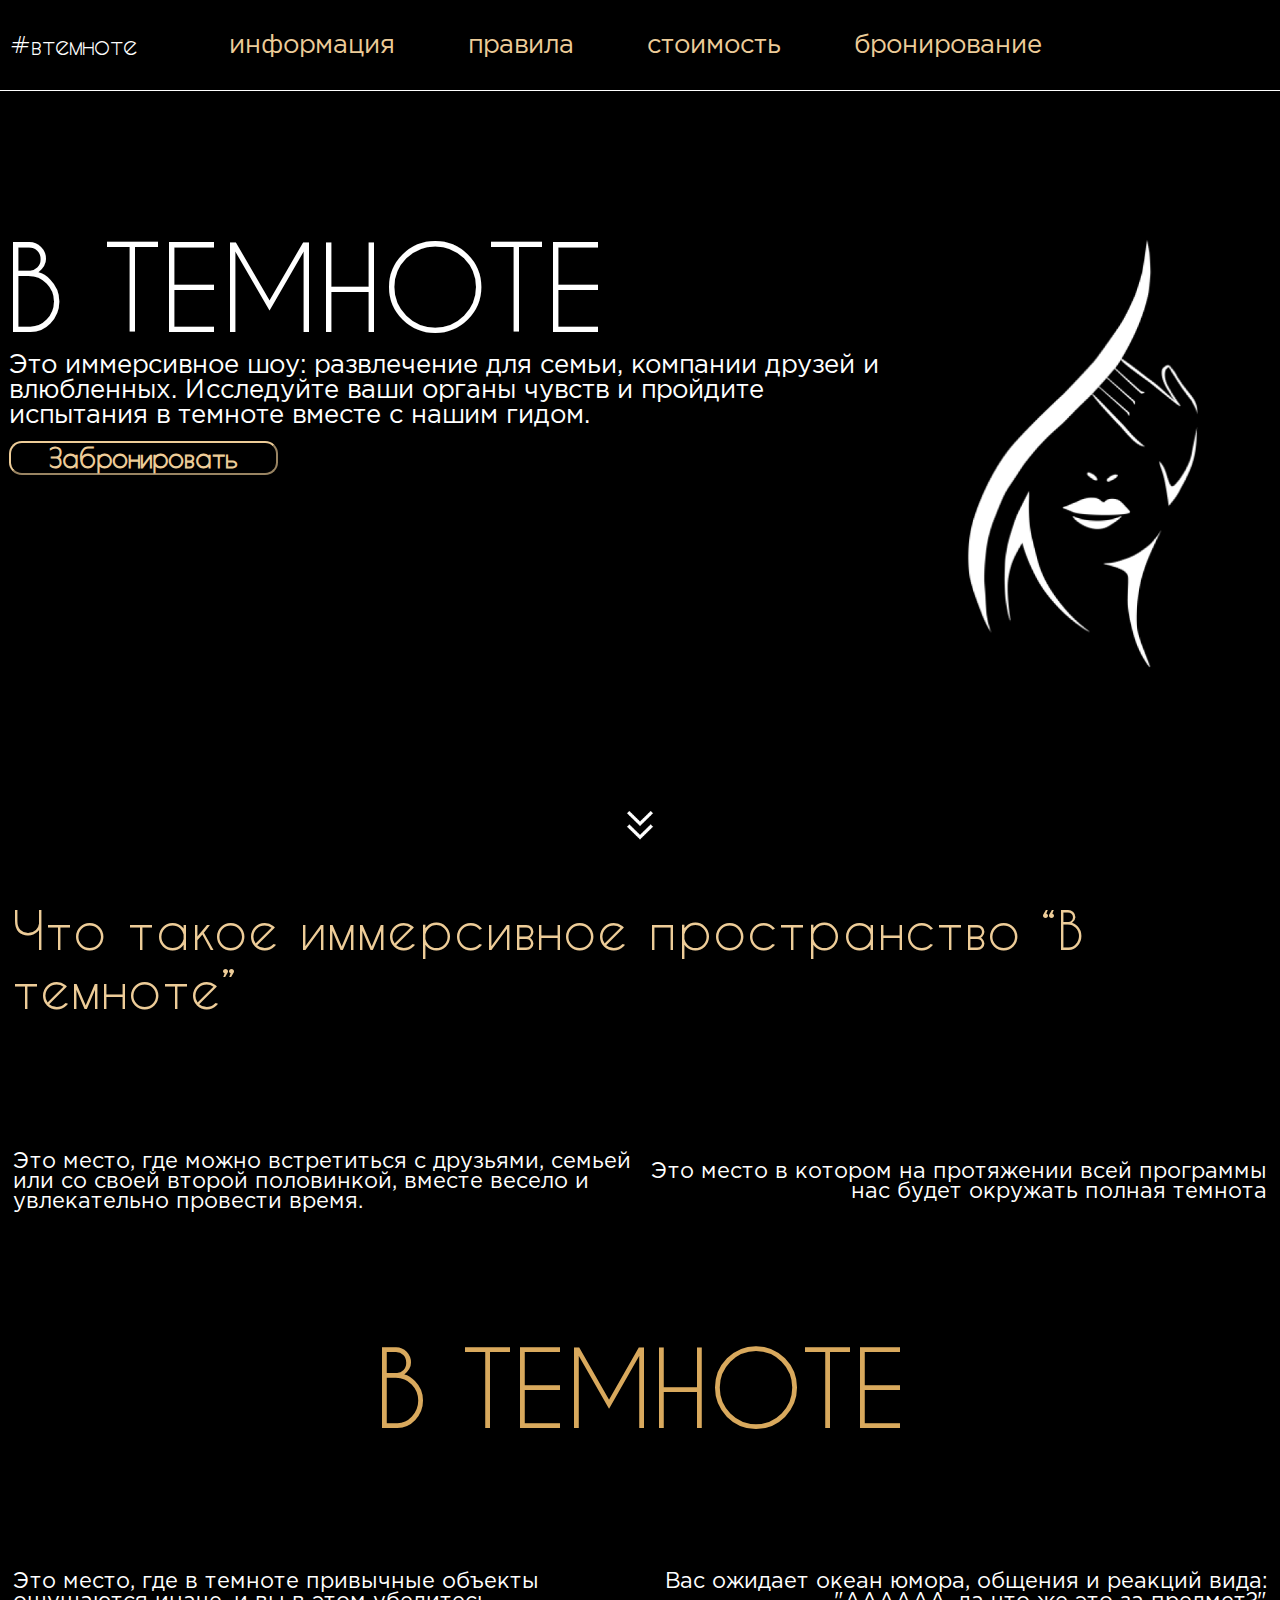
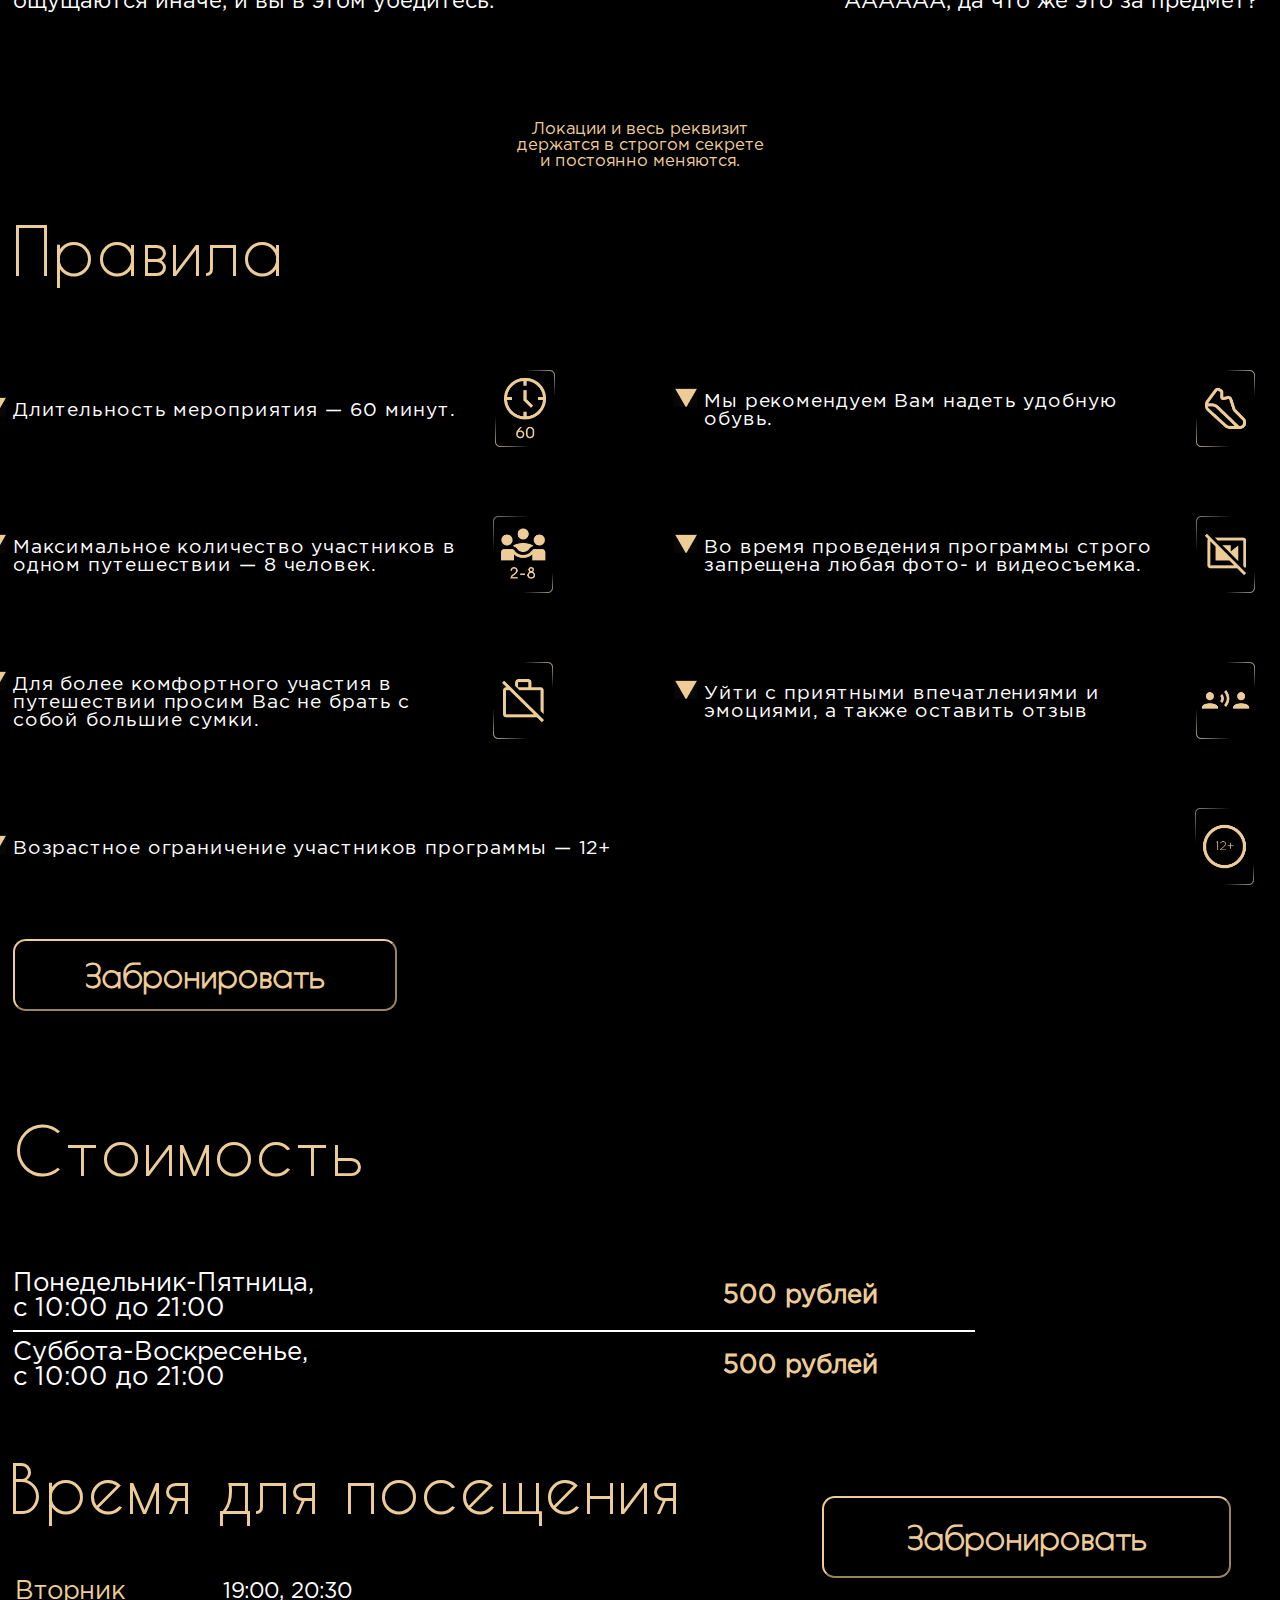
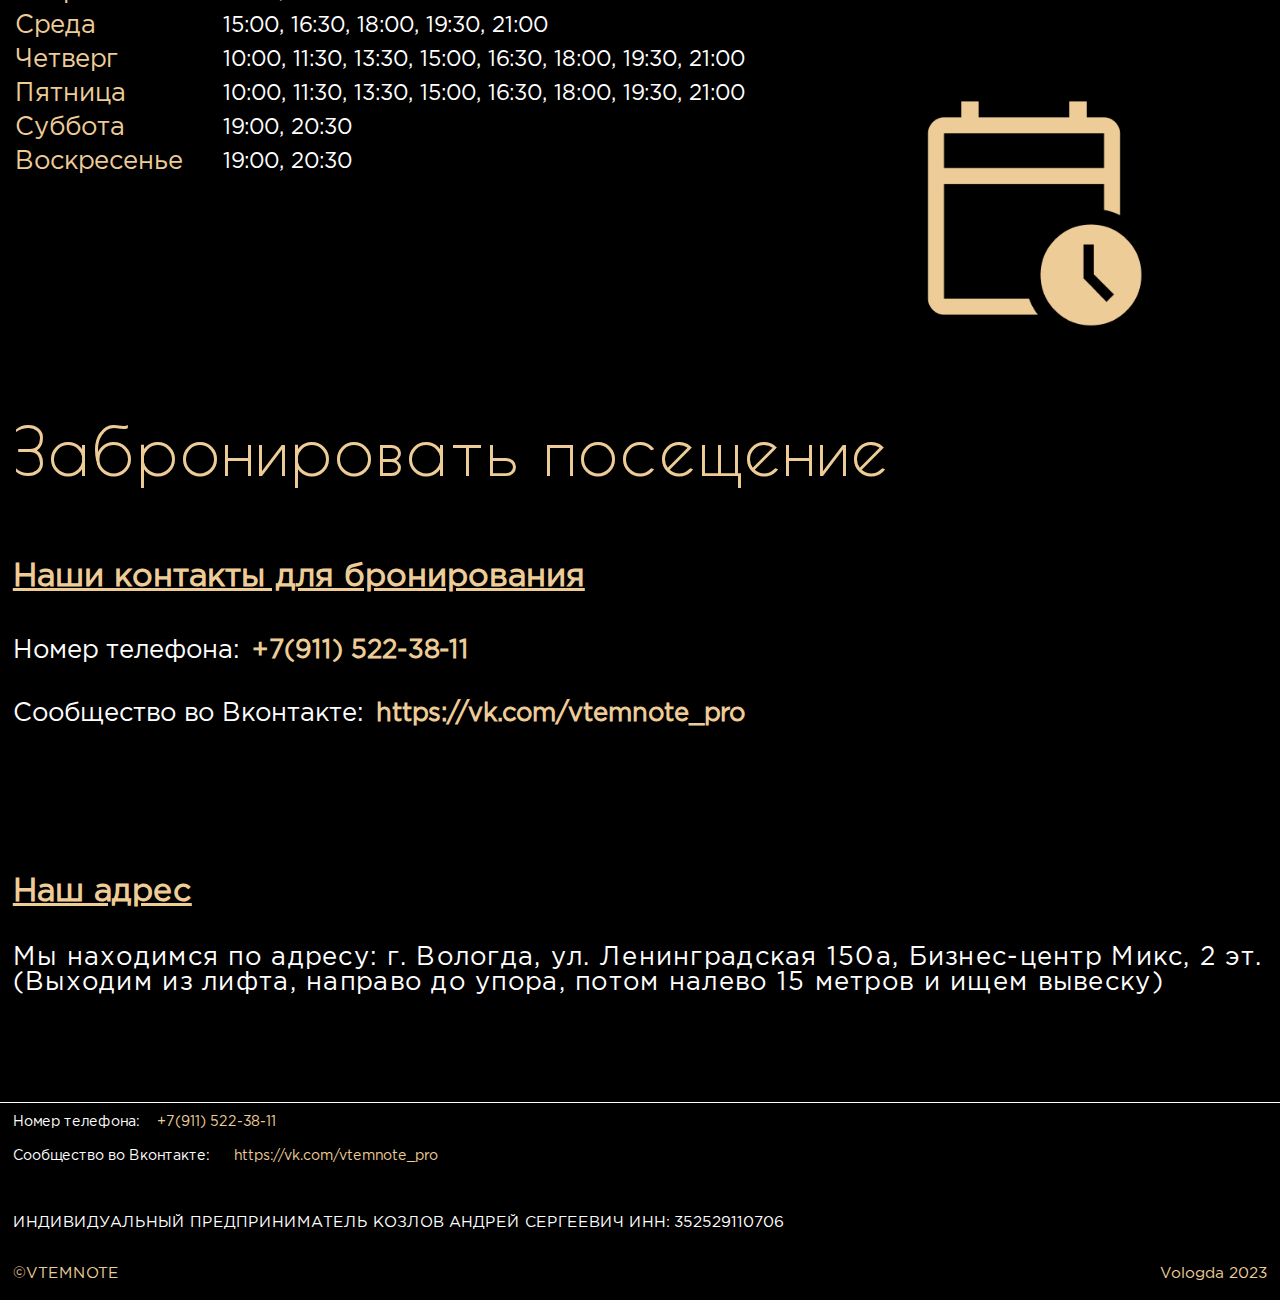
==== commit fb3251cb: "14/12/12:58" ====
--- a/index.html
+++ b/index.html
@@ -19,6 +19,8 @@
                 <li class="main-list-1">#втемноте</li>
             </div>
             <div class="menu-2">
+                <input type="checkbox" id="burger">
+                <label for="burger"></label>
                 <ul class="menu-ul">
                     <li class="main-list" id="infom">информация</li>
                     <li class="main-list" id="rulem">правила</li>
@@ -32,7 +34,10 @@
                 
                 <h1>В ТЕМНОТЕ</h1>
                 <p>Это иммерсивное шоу: развлечение для семьи, компании друзей и влюбленных. Исследуйте ваши органы чувств и пройдите испытания в темноте вместе с нашим гидом.</p>
-                <button class="to-book" id="buy">Забронировать</button>
+
+                <div class="but">
+                    <button class="to-book" id="buy">Забронировать</button>
+                </div>
             </div>
             <div class="right">
                 <img src="static/images/baba.png" alt="баба в темноте" class="baba">
--- a/static/styles/style.css
+++ b/static/styles/style.css
@@ -11,6 +11,10 @@
 * {
     padding: 0;
     margin: 0;
+}
+
+#burger, [for=burger] {
+    display: none;
 }
 
 /* Скролл Бар */
@@ -50,7 +54,7 @@
     align-items: center;
     justify-content: center;
     width: 100%;
-    height: 8%;
+    height: 10%;
     background-color: black;
     color: white;
     border-bottom: 0.1vh solid white;
@@ -71,10 +75,10 @@
     justify-content: center;
 }
 
-.main-list {
+.menu-2 .menu-ul .main-list {
     color: #EDCC98;
     padding-right: 6%;
-    font-size: 1.3vw;
+    font-size: 2vw;
     font-family: 'Gotham Pro';
 }
 
@@ -91,7 +95,7 @@
 }
 
 .main-list-1 {
-    font-size: 1.3vw;
+    font-size: 2vw;
     font-family: 'Caviar Dreams';
     list-style-type: none;   
     padding-left: 15%;
@@ -99,7 +103,7 @@
 
 .block {
     width: 100%;
-    height: 85%;
+    height: 80%;
     display: flex;
 }
 
@@ -125,7 +129,7 @@
     font-weight: 100;
     font-size: 9vw;
     padding-left: 0.4vw; 
-    padding-top: 20%; 
+    padding-top: 10vw; 
 }
 
 .block p {
--- a/static/styles/adaptive.css
+++ b/static/styles/adaptive.css
@@ -7,7 +7,8 @@
 
 /* Medium Devices, Desktops */
 
-@media only screen and (max-width:992px){
+@media only screen and (max-width:1024px){
+
      .block .left {
         padding-top: 10vw;
         width: 70%;
@@ -17,7 +18,7 @@
 
     .main-list-1{
         padding-left: 1vw;
-        font-size: 2vw;
+        font-size: 2.3vw;
     }
 
     .block .left h1 {
@@ -40,8 +41,8 @@
         font-size: 2.6vw;
     }
 
-    .main-list:not(:hover) {
-        font-size: 2vw;
+    .menu-2 .menu-ul .main-list:not(:hover) {
+        font-size: 2.3vw;
     }
 
     .empty-2 {
@@ -49,7 +50,7 @@
         height: 20%;
     }
 
-    .main-list:hover {
+    .menu-2 .menu-ul .main-list:hover {
         font-size: 2.5vw;
     }
 
@@ -172,6 +173,10 @@
     .down-down-2 p{
         font-size: 2.5vw;
         padding-right: 2vw;
+    }
+
+    .pol {
+        background-color: black;
     }
 
 }
@@ -428,12 +433,102 @@
 
 /* Extra small, Phones */
 @media only screen and (max-width:480px){
-    .main-container-2 {
-        width: 100%;
-        height: 55vh;
+    /* Burger */
+    .menu {
+        height: 15%;
+    }
+
+    .main-list-1 {
+        font-size: 5vw;
+    }
+
+    .menu-2 [for=burger] {
+        display: block;
+        position: fixed;
+        width: 30px;
+        text-align: center;
+        right: 20px;
+        font-size: 6vw;
+        top: 5%;
+    }
+
+    [for=burger]::before {
+        content: '☰';
+    }
+
+    #burger:checked + [for=burger]::before {
+        content: '⮾';
+    }
+
+    .menu-ul {
+        display: none;
+        position: fixed;
+        top: 0;
+        right: 0;
+        margin-top: 17vw;
+        width: 75%;
+        
+        text-align: right;
+    }
+
+    .menu-2 .menu-ul .main-list {
+        transition: 1.5s;
         background-color: black;
-        color:white;
-        
+        font-size: 6vw;
+        padding-top: 2vw;
+        border: #d9aa5d85 solid 1px;
+    }
+
+    .menu-2 .menu-ul .main-list:hover {
+        transition: 1.5s;
+        background-color: rgba(83, 83, 83, 0.734);
+        font-size: 6vw;
+        padding-top: 2vw;
+        border: #d9aa5d85 solid 1px;
+    }
+
+    .menu-2 .menu-ul .main-list:not(:hover) {
+        transition: 1.5s;
+        background-color: black;
+        font-size: 6vw;
+        padding-top: 2vw;
+        border: #d9aa5d85 solid 1px;
+    }
+
+    #burger:checked + label + ul {
+        display: block;
+        animation: show .5s ease;
+    }
+
+    @keyframes show {
+        0% {
+            opacity: 0;  
+            visibility: hidden; 
+        }
+        100% {
+            opacity: 1;
+            visibility: visible;
+        }
+    }
+
+
+      /* end burger */
+
+
+   
+    .menu-2 .main-list{
+        font-size: 2.4vw;
+
+    }
+
+    .block .left h1 {
+        padding-left: 0;
+        font-size: 18vw;
+        text-align: center;
+    }
+
+    .block .right {
+        display: none;
     }
 
     .block .right img {
@@ -445,8 +540,8 @@
     }
 
     .block .left {
-        height: 75%;
-        width: 60;
+        height: 90%;
+        width: 98%;
     }
 
     .block .right {
@@ -455,9 +550,43 @@
     }
 
     .block .left p {
-        font-size: 3.3vw;
+        padding-left: 0;
+        font-size: 5vw;
+        text-align: center;
     }
     
+    .but .to-book {
+    width: 75%;
+    height: 50%;
+    margin-left: 1%;
+    margin-top: 1.5%;
+    border-color: #EDCC98;
+    background-color: black;
+    color: #EDCC98;
+    font-weight: 600;
+    font-size:7vw;
+    font-family: 'Caviar Dreams';
+    border-radius: 1vw;
+    }
+
+    .but .to-book:hover {
+        width: 85%;
+        height: 52%;
+        font-size: 8vw;
+    }
+
+    .but {
+        justify-content: center;
+        align-items: center;
+        display: flex;
+        width: 100%;
+        height: 30%;
+    }
+
+    .foot img {
+        height: 10vw;
+    }
+
     .main-container .up {
         height: 10%;
 
@@ -654,6 +783,11 @@
         font-size: 3vw;
     }
 
+    .pol {
+        background-color: black;
+        height: 20%;
+    }
+
     .pol .left h4 {
         font-size: 4vw;
     }
@@ -702,6 +836,7 @@
     }
 
 }
+
 
 
 
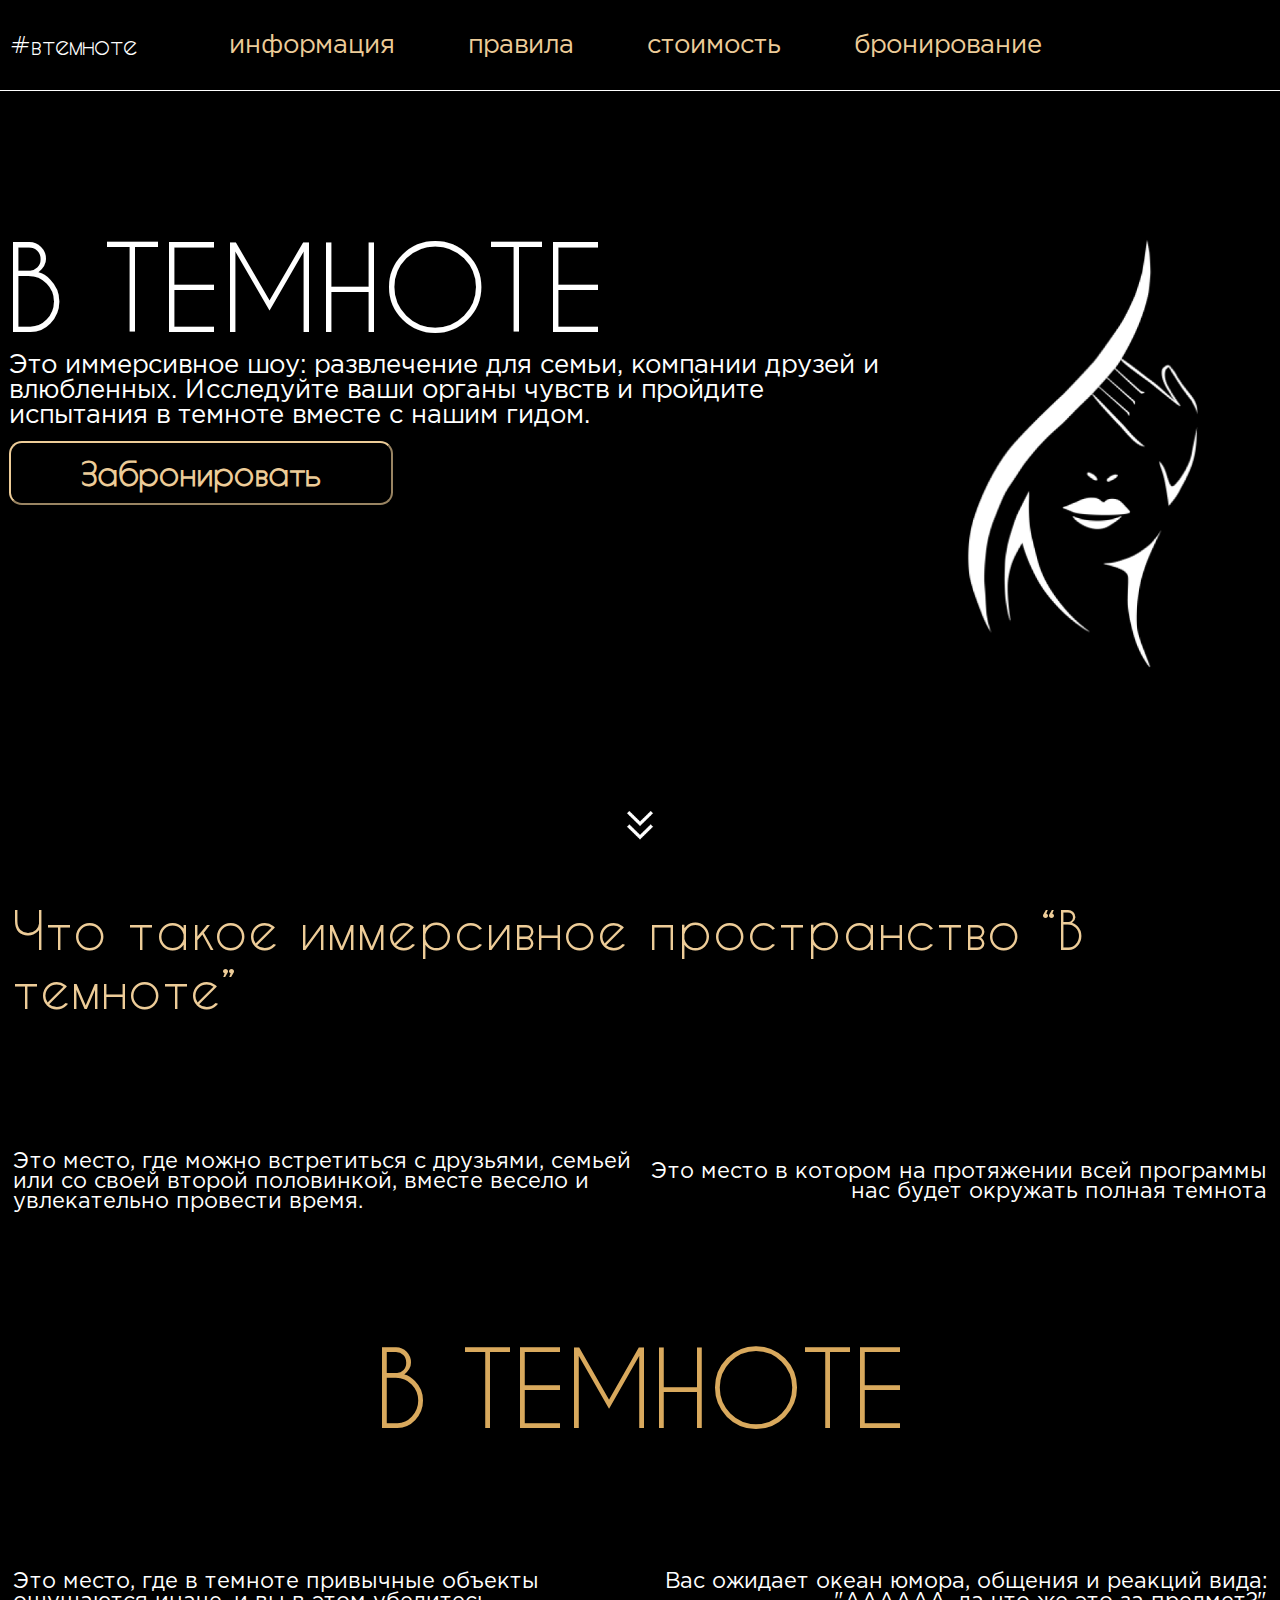
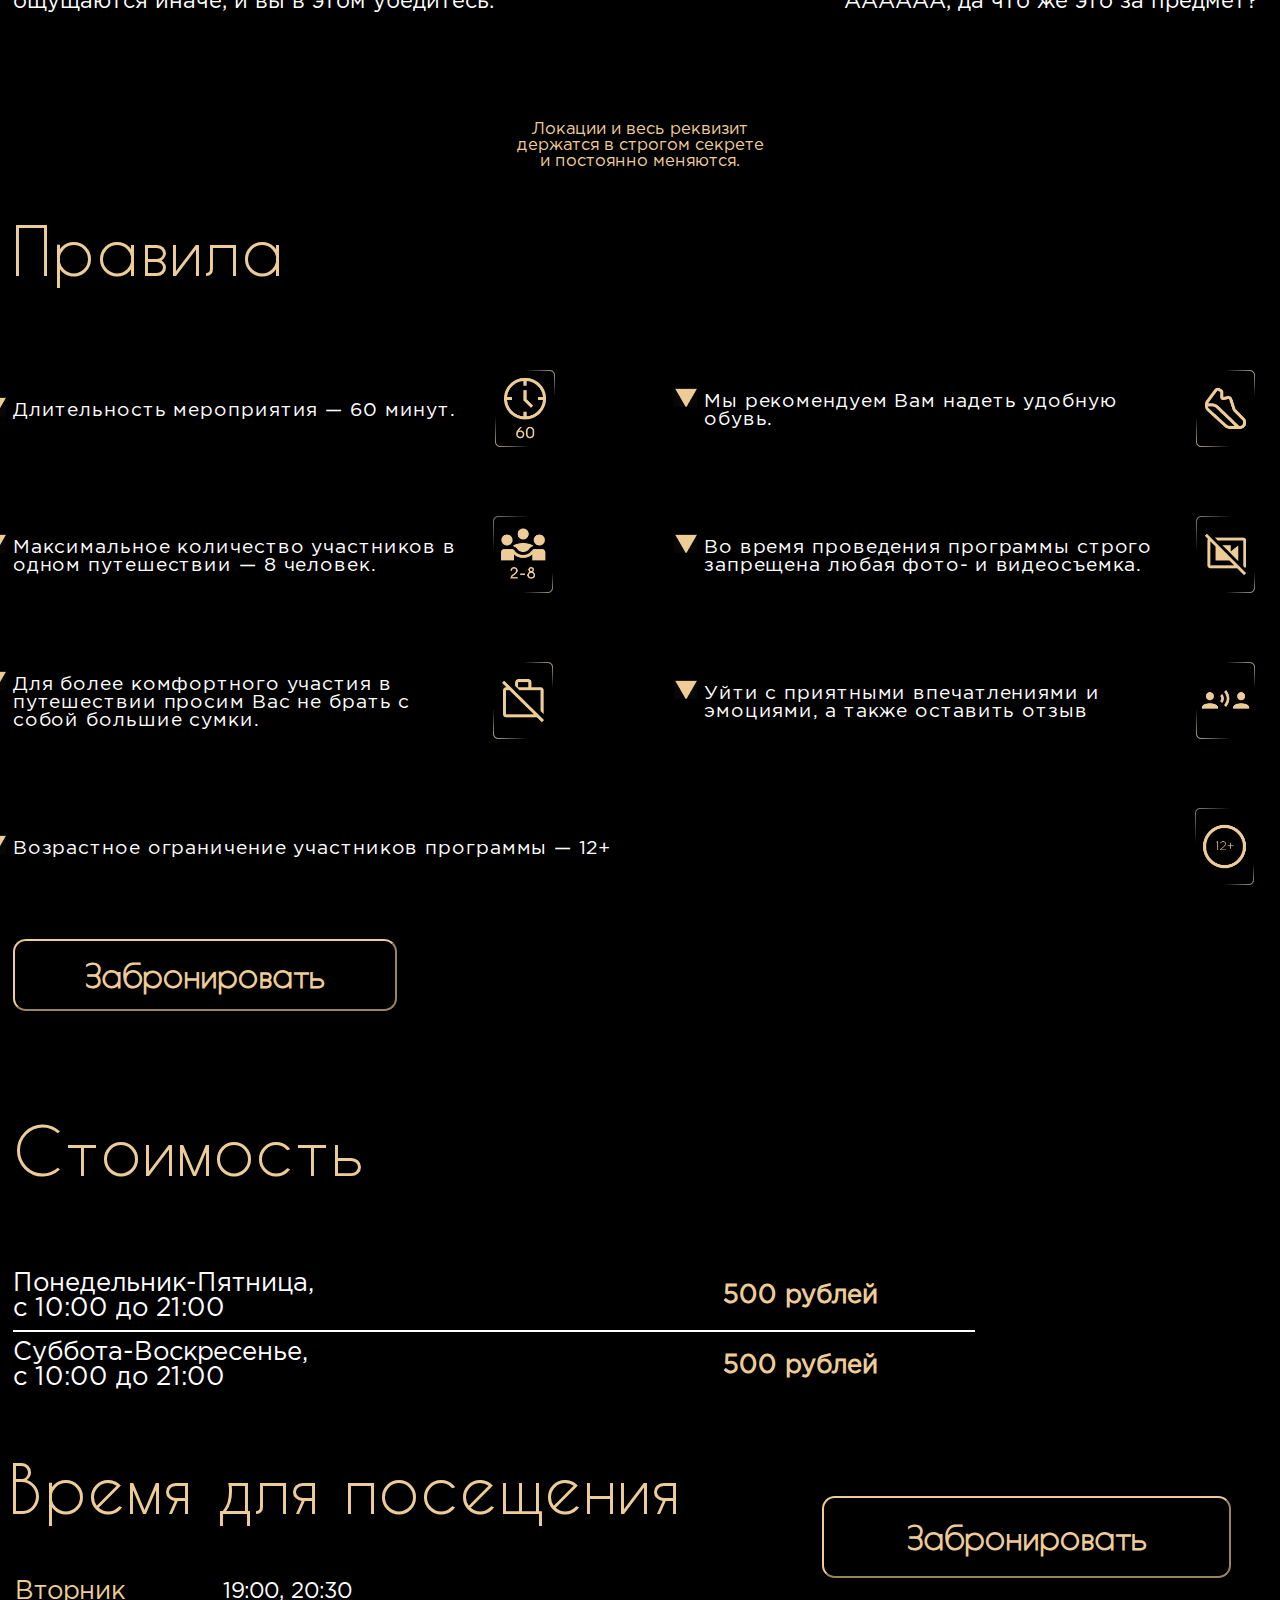
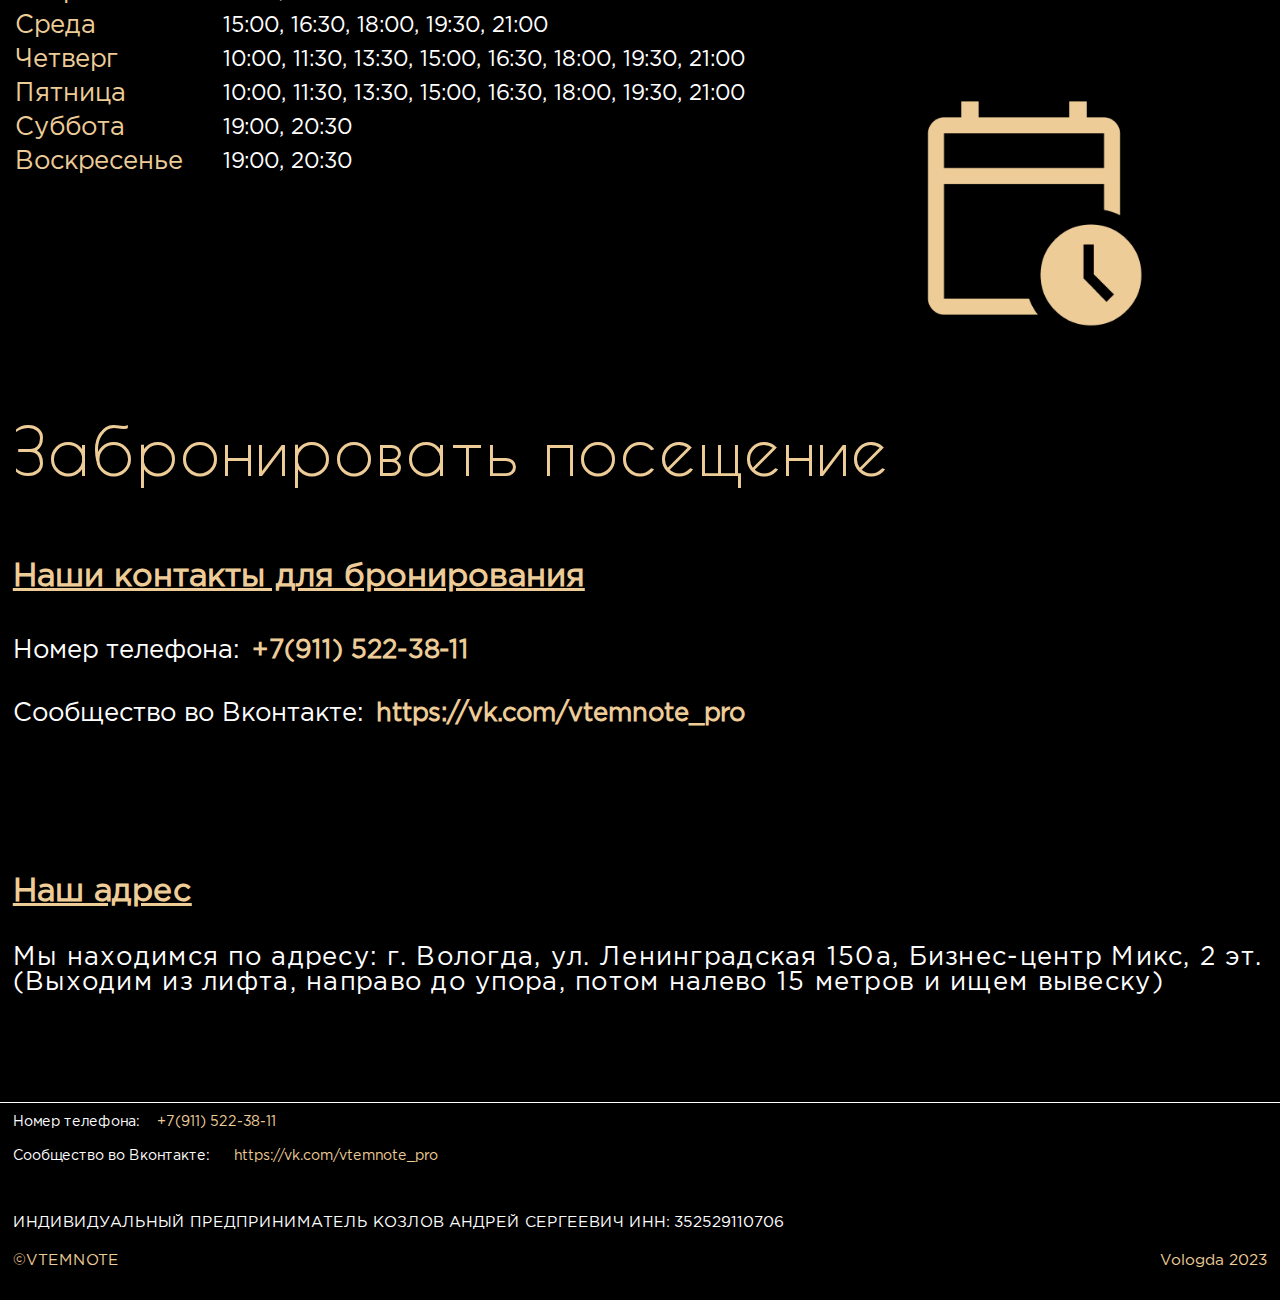
==== commit 680c3060: "14/12/13:29" ====
--- a/index.html
+++ b/index.html
@@ -276,7 +276,8 @@
                 <h3>Наш адрес</h3>
             </div>
             <div class="down-down-2">
-                <p>Мы находимся по адресу: г. Вологда, ул. Ленинградская 150а, Бизнес-центр Микс, 2 эт. (Выходим из лифта, направо до упора, потом налево 15 метров и ищем вывеску)</p>
+                <p>Мы находимся по адресу: г. Вологда, ул. Ленинградская 150а, Бизнес-центр Микс, 2 эт. <br>
+                    (Выходим из лифта, направо до упора, потом налево 15 метров и ищем вывеску)</p>
             </div>
             
         </div>
--- a/static/styles/style.css
+++ b/static/styles/style.css
@@ -152,16 +152,16 @@
     height: 4vw;
 }
 
-.to-book {
-    width: 30%;
-    height: 8%;
+.block .but .to-book {
+    width: 30vw;
+    height: 5vw;
     margin-left: 1%;
     margin-top: 1.5%;
     border-color: #EDCC98;
     background-color: black;
     color: #EDCC98;
     font-weight: 600;
-    font-size:2vw;
+    font-size:2.5vw;
     font-family: 'Caviar Dreams';
     border-radius: 1vw;
    
@@ -506,24 +506,24 @@
     font-size: 2.5vw;
 }
 
-.to-book:hover {
+.block .but .to-book:hover {
     transition: 1.5s;
-    width: 40%;
-    height: 10%;
-    letter-spacing: 0.2vw;
-    font-size:2.5vw;
+    width: 35vw;
+    height: 7vw;
+    letter-spacing: 0.4vw;
+    font-size:3vw;
     border-radius: 1.5vw;
     text-shadow:
     0 0 42px #D9A95D,
     0 0 82px #D9A95D;
 }
 
-.to-book:not(:hover) {
+.block .but .to-book:not(:hover) {
     transition: 1.5s;
-    font-size:2vw;
+    font-size:2.5vw;
     border-radius: 1vw;
-    width: 30%;
-    height: 8%;
+    width:30vw;
+    height: 5vw;
 }
 
 
@@ -907,7 +907,7 @@
 }
 
 .pol {
-    padding-top: 1vw;
+    /* padding-top: 1vw; */
     width: 100%;
     height: 20%;
     display: flex;
--- a/static/styles/adaptive.css
+++ b/static/styles/adaptive.css
@@ -29,16 +29,17 @@
         font-size: 2.2vw;
     }
 
-    .to-book:not(:hover) {
+    .block .but .to-book:not(:hover) {
         width: 50%;
-        height: 10%;
-        font-size: 2.5vw;
-    }
-
-    .to-book:hover {
+        height: 5vw;
+        font-size: 3vw;
+    }
+
+    .block .but .to-book:hover {
         width: 60%;
-        height: 12%;
-        font-size: 2.6vw;
+        height: 5.3vw;
+        font-size: 4vw;
+        letter-spacing: 0.2vw;
     }
 
     .menu-2 .menu-ul .main-list:not(:hover) {
@@ -240,16 +241,21 @@
         height: 80%;
     }
 
-    .to-book:not(:hover) {
+    .block .but .to-book:not(:hover) {
         font-size: 3.3vw;
-    }
-
-    .to-book {
+        height: 7vw;
+        width: 50vw;
+    }
+
+    .block .but .to-book {
         font-size: 3.3vw;
     }
 
-    .to-book:hover {
+    .block .but .to-book:hover {
         font-size: 4vw;
+        height: 8vw;
+        width: 55vw;
+        letter-spacing: 0.5vw;
     }
 
     .up-k  .left li{
@@ -442,14 +448,14 @@
         font-size: 5vw;
     }
 
-    .menu-2 [for=burger] {
+    .menu [for=burger] {
         display: block;
         position: fixed;
         width: 30px;
         text-align: center;
         right: 20px;
         font-size: 6vw;
-        top: 5%;
+        top: 5.5%;
     }
 
     [for=burger]::before {
@@ -555,25 +561,28 @@
         text-align: center;
     }
     
-    .but .to-book {
-    width: 75%;
-    height: 50%;
-    margin-left: 1%;
-    margin-top: 1.5%;
-    border-color: #EDCC98;
-    background-color: black;
-    color: #EDCC98;
-    font-weight: 600;
-    font-size:7vw;
-    font-family: 'Caviar Dreams';
-    border-radius: 1vw;
-    }
-
-    .but .to-book:hover {
-        width: 85%;
-        height: 52%;
+
+    .block .but .to-book:hover {
+        width: 80vw;
+        height: 22vw;
         font-size: 8vw;
-    }
+        letter-spacing: 0.5vw;
+    }
+
+    .block .but .to-book:not(:hover) {
+        width: 70vw;
+        height: 20vw;
+        margin-left: 1%;
+        margin-top: 1.5%;
+        border-color: #EDCC98;
+        background-color: black;
+        color: #EDCC98;
+        font-weight: 600;
+        font-size:7vw;
+        font-family: 'Caviar Dreams';
+        border-radius: 1vw;
+        }
+
 
     .but {
         justify-content: center;
@@ -675,7 +684,8 @@
 
     .adress .down-down-2 p {
         padding-left: 1vw;
-        font-size: 4vw;
+        font-size: 3.8vw;
+        line-height: 5vw;
     }
 
     .up-up-2 h3 {
@@ -780,7 +790,8 @@
     }
 
     .org p {
-        font-size: 3vw;
+        font-size: 3.5vw;
+        text-align: center;
     }
 
     .pol {
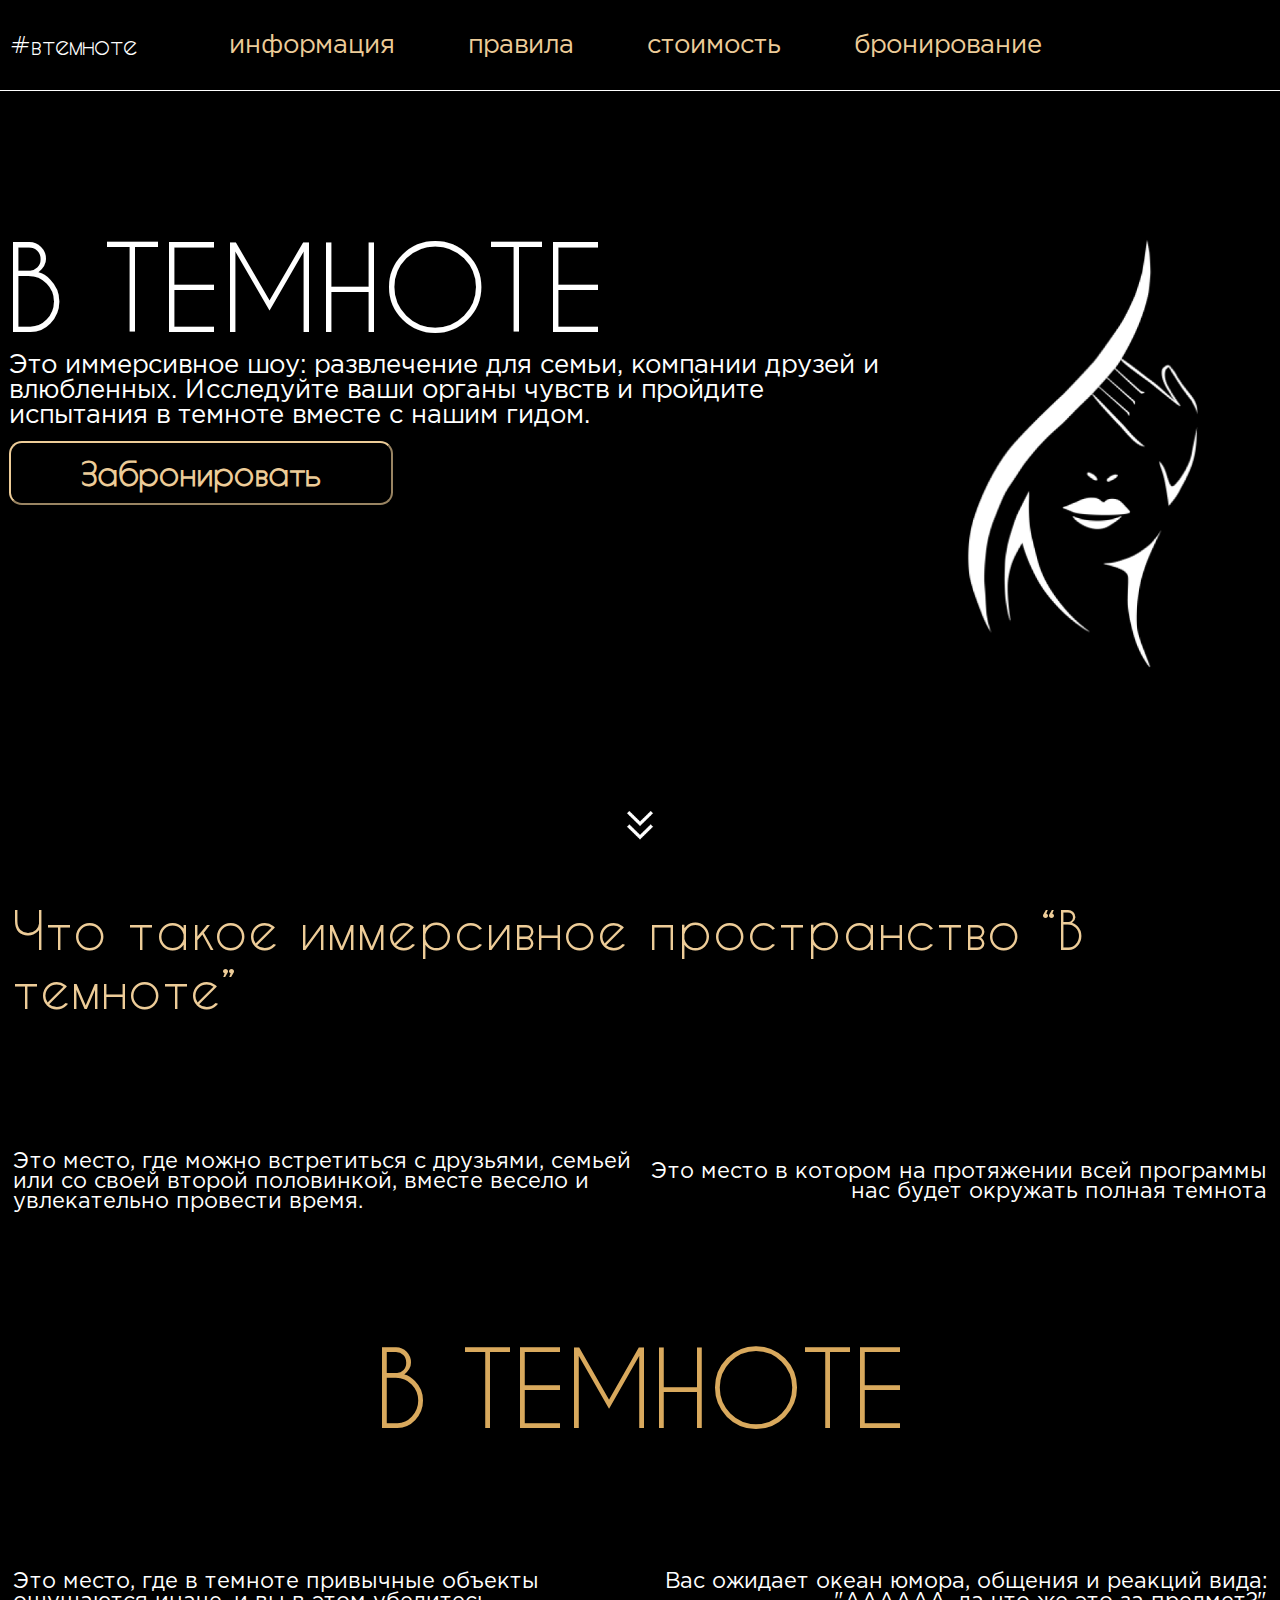
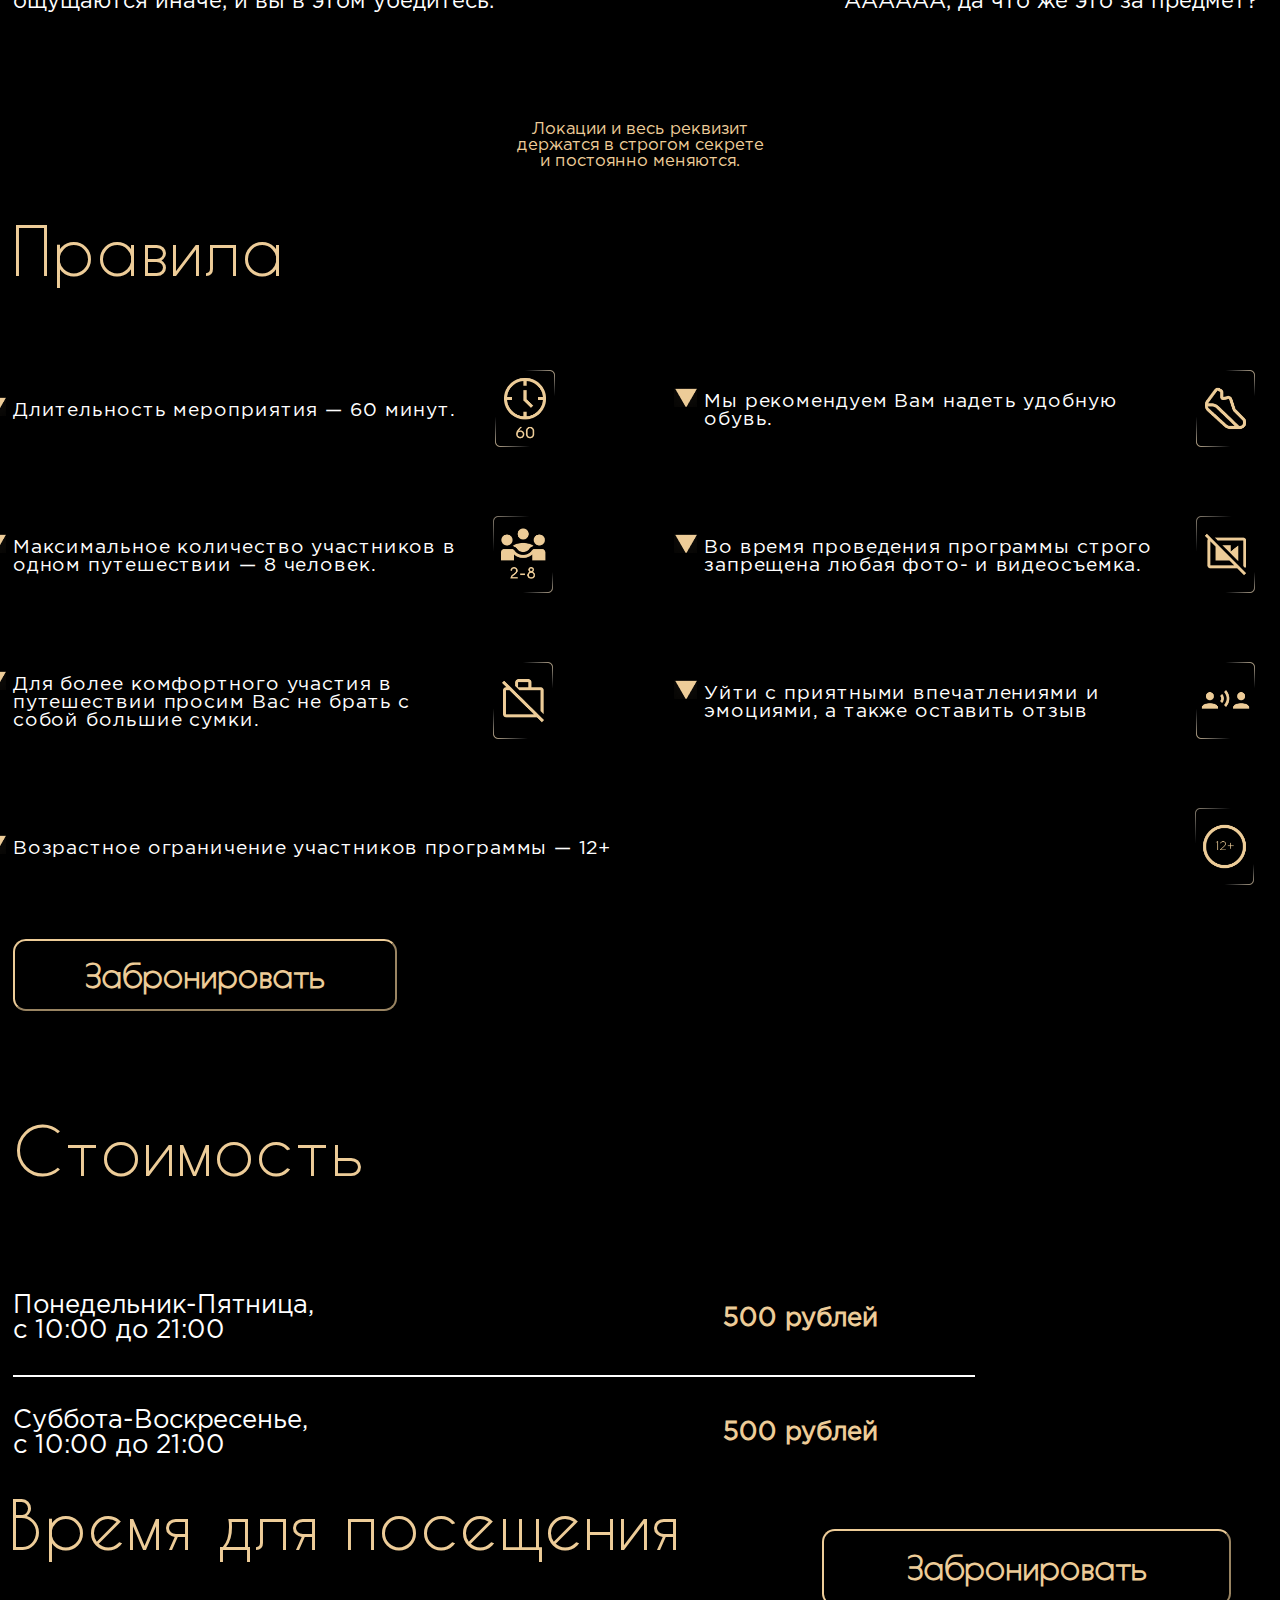
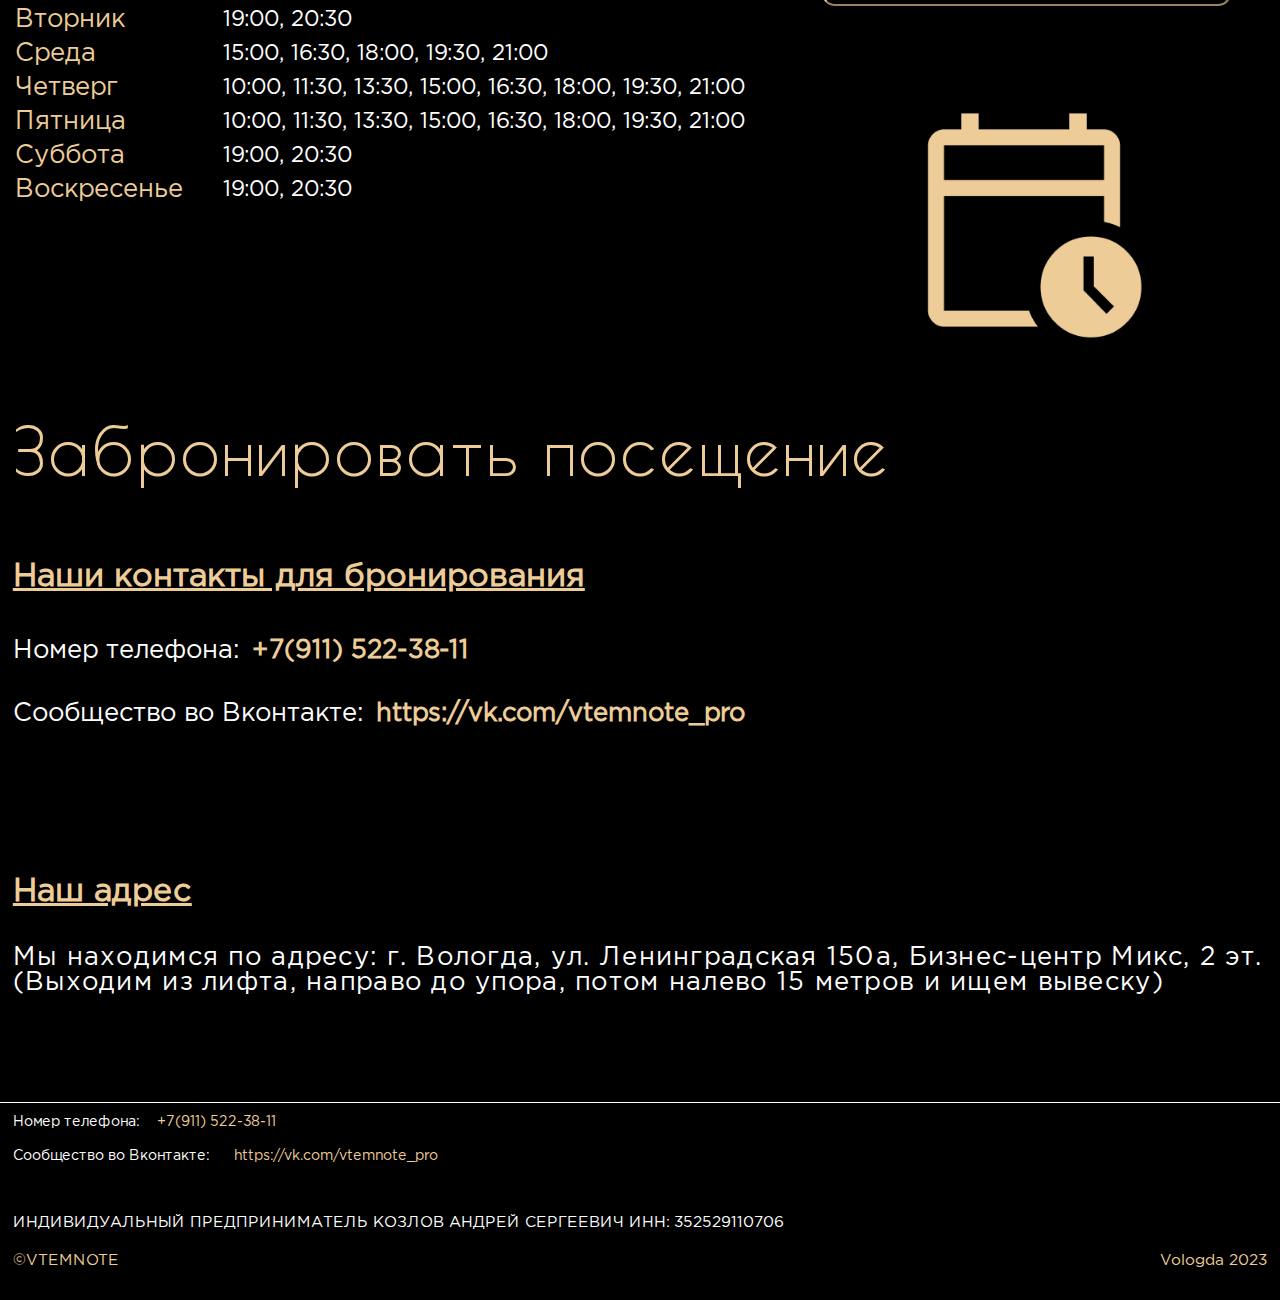
==== commit 9503fb49: "09.01.2024\17:23" ====
--- a/index.html
+++ b/index.html
@@ -13,6 +13,7 @@
     <meta name="copyright" lang="ru" content="ИП КОЗЛОВ АНДРЕЙ СЕРГЕЕВИЧ" />
 </head>
 <body>
+    <div class="btn-up btn-up_hide"></div>
     <div class="main-container-2">
         <div class="menu">
             <div class="menu-1">
@@ -186,12 +187,8 @@
                 </div>
             </div>
         </div>
-        <div class="empty">
-
-        </div>
-        <div class="empty">
-
-        </div>
+
+
         <div class="time">
             <div class="left">
                 <div class="up-3">
@@ -228,7 +225,7 @@
             </div>
             <div class="right">
                 <div class="knopka">
-                    <button class="to-book-3">Забронировать</button>
+                    <button class="to-book-3" id="bronmmm">Забронировать</button>
                 </div>
                 <div class="image">
                     <img src="static/images/calendar.png" alt="">
@@ -247,7 +244,7 @@
 
         </div>
         <div class="kontakti">
-            <div class="up-up">
+            <div class="up-up" id="bronmmmm">
                 <h3>Наши контакты для бронирования</h3>
             </div>
             <div class="down-down">
@@ -320,4 +317,5 @@
     </div>
     <script src="static/script/script.js"></script>
 </body>
-</html>+</html>
+
--- a/static/styles/style.css
+++ b/static/styles/style.css
@@ -82,15 +82,15 @@
     font-family: 'Gotham Pro';
 }
 
-.main-list:hover {
+.menu-2 .menu-ul .main-list:hover {
     transition: 1.5s;
-    font-size: 1.6vw;
+    font-size: 2.5vw;
     cursor: pointer;
 }
 
-.main-list:not(:hover) {
+.menu-2 .menu-ul .main-list:not(:hover) {
     transition: 1.5s;
-    font-size: 1.3vw;
+    font-size: 2vw;
     cursor: pointer;
 }
 
@@ -541,7 +541,7 @@
 
 .price {
     width: 75%;
-    height: 15%;
+    height: 25%;
 }
 
 .up-block {
@@ -615,7 +615,7 @@
 
 .time {
     width: 100%;
-    height: 61%;
+    height: 57%;
     display: flex;
 }
 
@@ -943,6 +943,51 @@
     font-weight: 500;
 }
 
-
-
-
+/* Кнопка вверх */
+.btn-up {
+    /* фиксированное позиционирование */
+    position: fixed;
+    /* цвет фона */
+    background-color: #f4c171d0;
+    /* расстояние от правого края окна браузера */
+    right: 20px;
+    /* расстояние от нижнего края окна браузера */
+    bottom: 0;
+    /* скругление верхнего левого угла */
+    border-top-left-radius: 8px;
+    /* скругление верхнего правого угла */
+    border-top-right-radius: 8px;
+    /* вид курсора */
+    cursor: pointer;
+    /* отображение элемента как flex */
+    display: flex;
+    /* выравниваем элементы внутри элемента по центру вдоль поперечной оси */
+    align-items: center;
+    /* выравниваем элементы внутри элемента по центру вдоль главной оси */
+    justify-content: center;
+    /* ширина элемента */
+    width: 60px;
+    /* высота элемента */
+    height: 50px;
+  }
+  
+  .btn-up::before {
+    content: "";
+    width: 40px;
+    height: 40px;
+    background: transparent no-repeat center center;
+    background-size: 100% 100%;
+    background-image: url("data:image/svg+xml,%3Csvg xmlns='http://www.w3.org/2000/svg' width='16' height='16' fill='%23fff' viewBox='0 0 16 16'%3E%3Cpath fill-rule='evenodd' d='M7.646 4.646a.5.5 0 0 1 .708 0l6 6a.5.5 0 0 1-.708.708L8 5.707l-5.646 5.647a.5.5 0 0 1-.708-.708l6-6z'/%3E%3C/svg%3E");
+  }
+  
+  .btn-up_hide {
+    display: none;
+  }
+  
+  @media (hover: hover) and (pointer: fine) {
+    .btn-up:hover {
+      background-color: #f4c271fc; /* цвет заднего фона при наведении */
+    }
+  }
+
+
--- a/static/styles/adaptive.css
+++ b/static/styles/adaptive.css
@@ -185,6 +185,10 @@
 
 /* Small Devices, Desktops */
 @media only screen and (max-width:768px){
+    .btn-up {
+        width: 40px;
+        height: 35px;
+    }
     .baba img {
         height: 40vw;
         align-items: center;
@@ -439,6 +443,11 @@
 
 /* Extra small, Phones */
 @media only screen and (max-width:480px){
+    .btn-up {
+        width: 35px;
+        height: 30px;
+    }
+   
     /* Burger */
     .menu {
         height: 15%;
